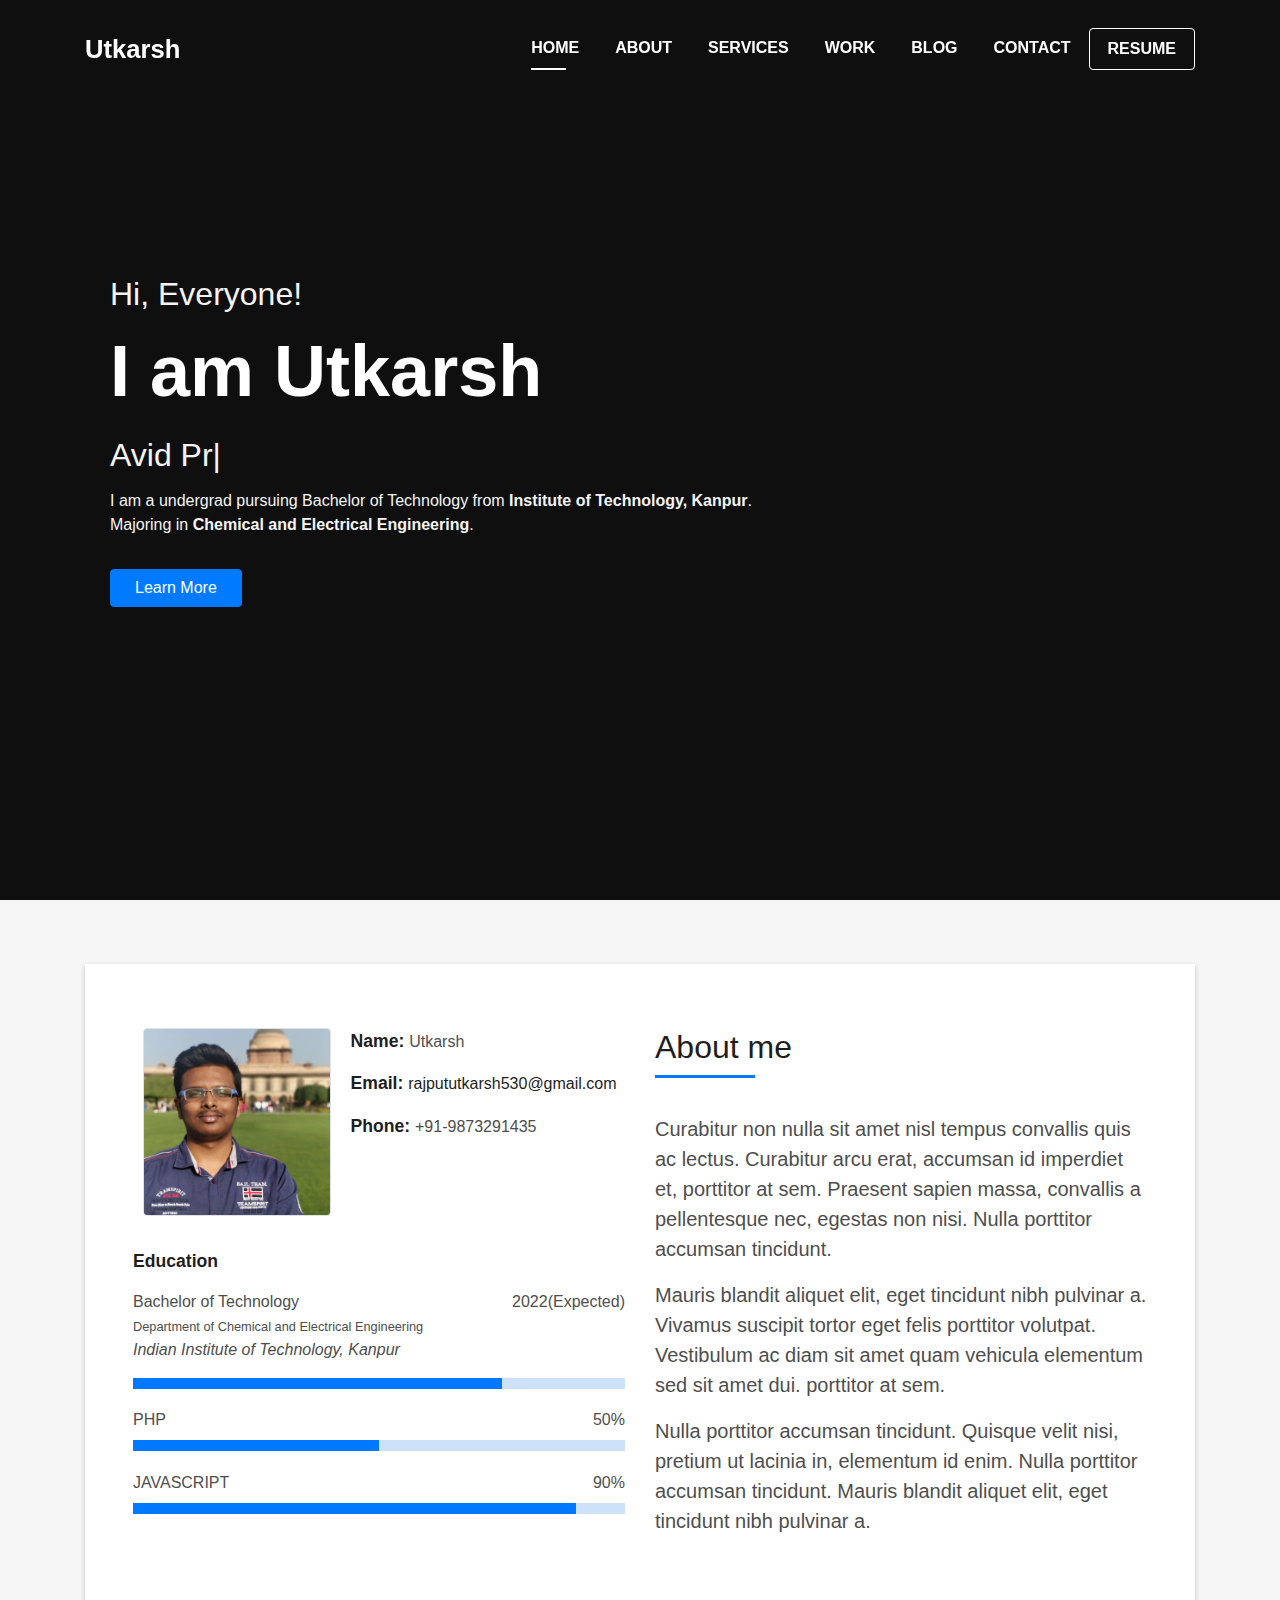
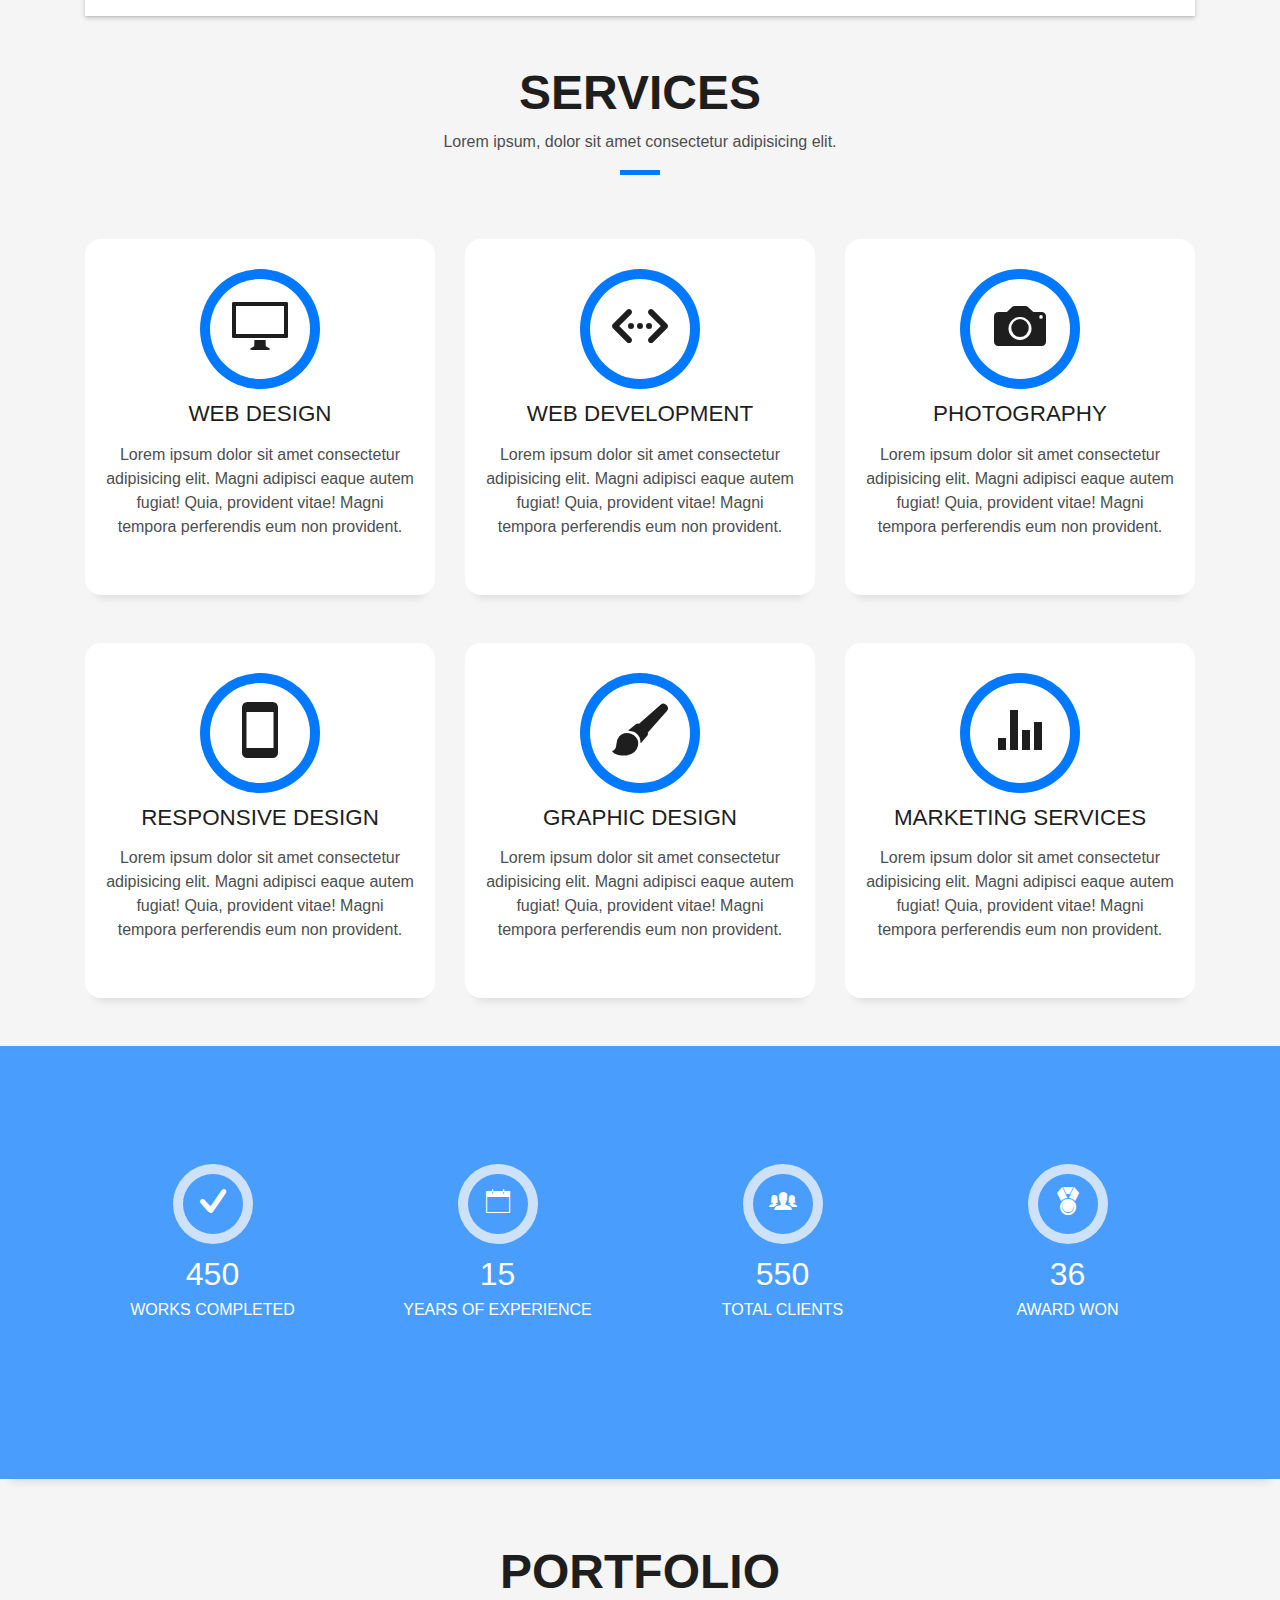
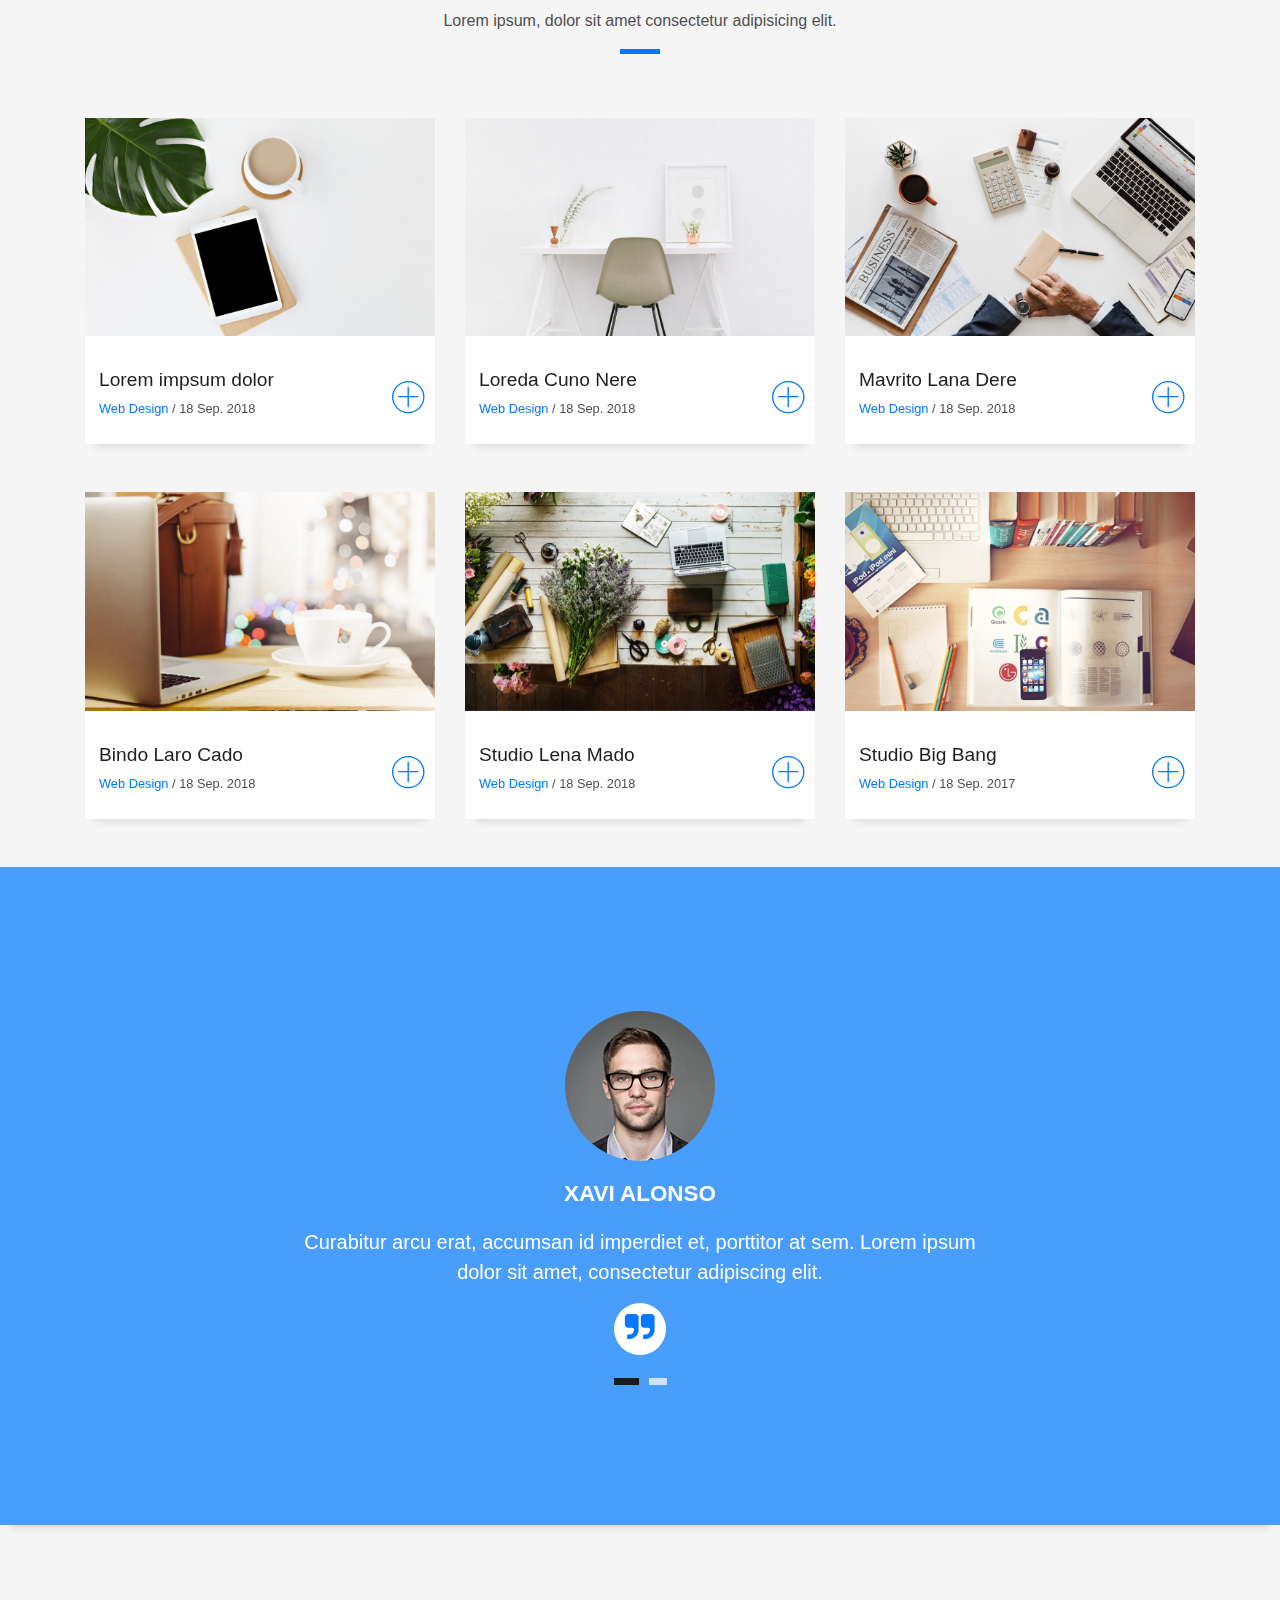
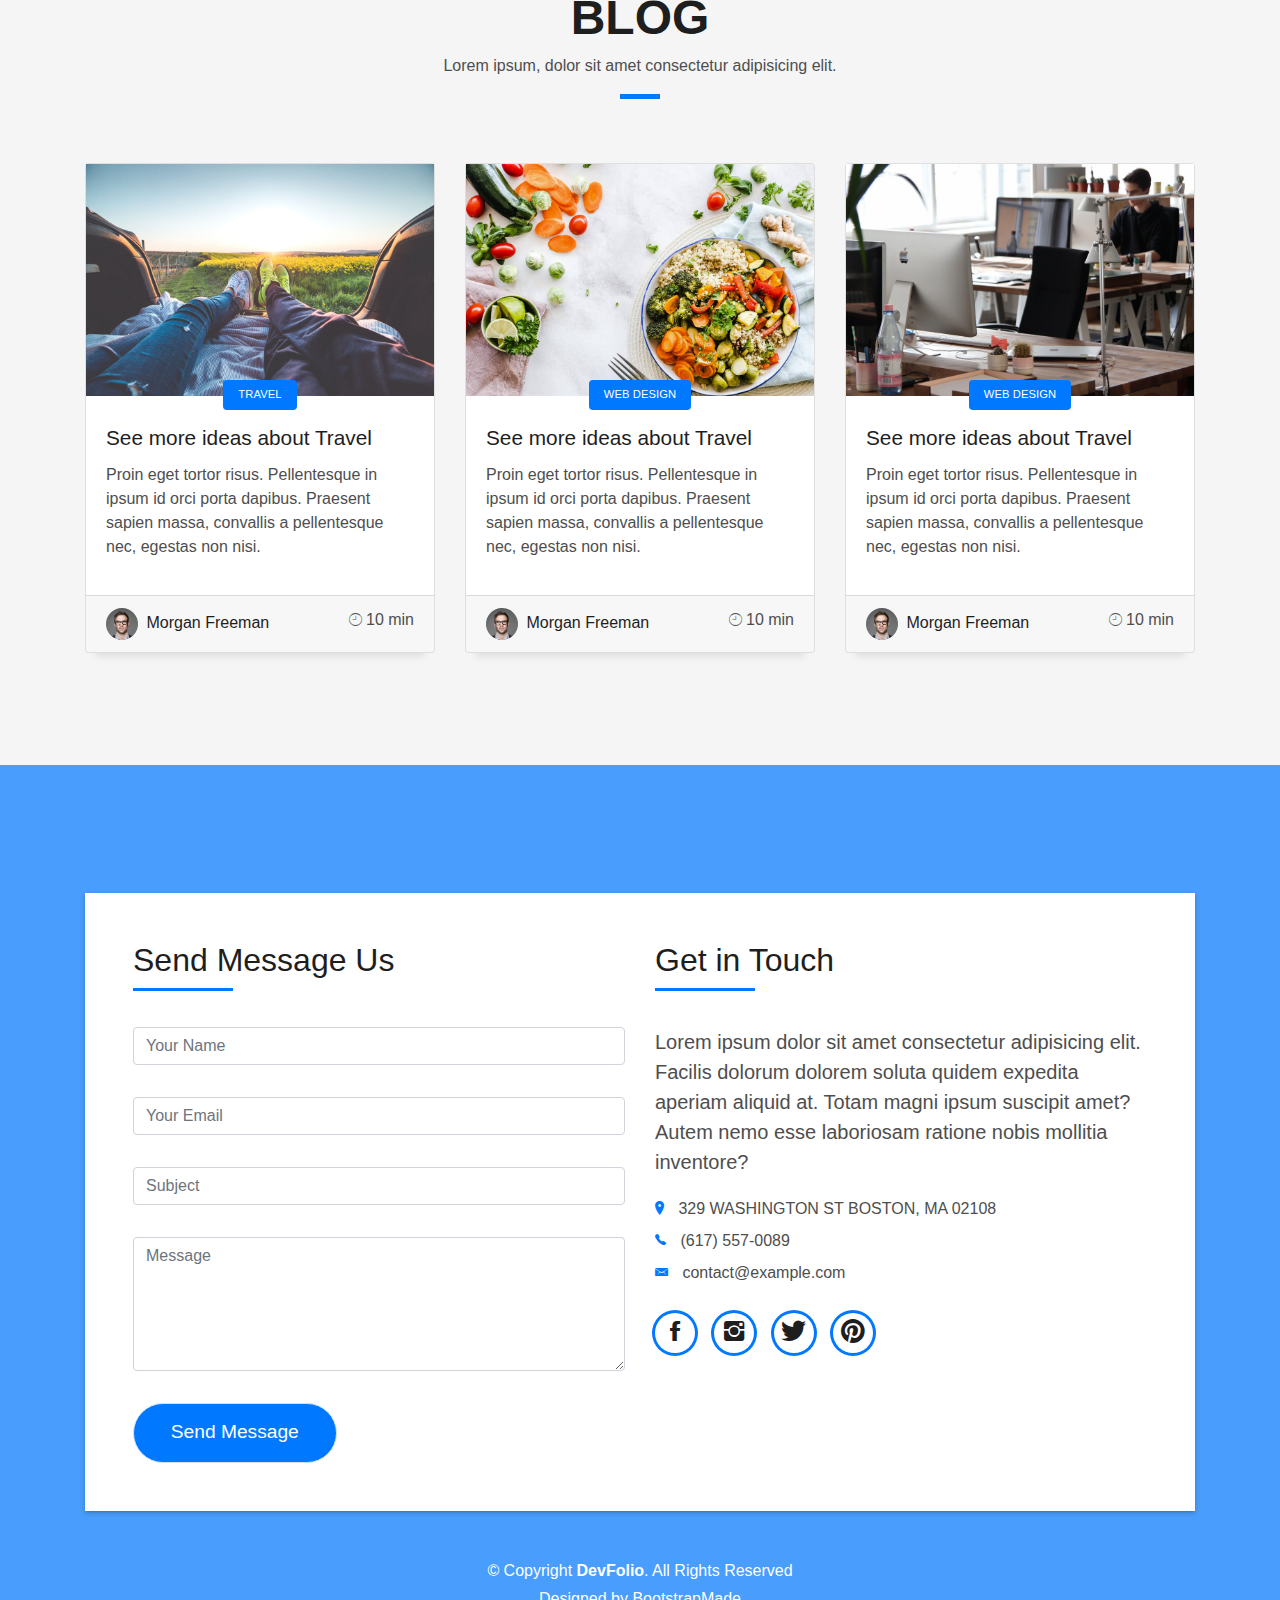
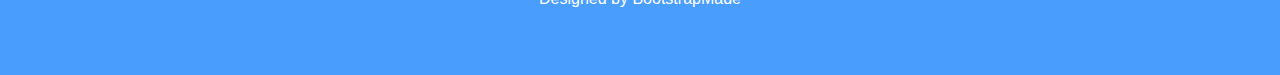
==== index.html @ acf1d535 "Add resume and WIP content" ====
<!DOCTYPE html>
<html lang="en">

<head>
  <meta charset="utf-8">
  <title>Utkarsh's Homepage</title>
  <meta content="width=device-width, initial-scale=1.0" name="viewport">
  <meta content="" name="keywords">
  <meta content="" name="description">

  <!-- Favicons -->
  <link href="img/favicon.png" rel="icon">
  <link href="img/apple-touch-icon.png" rel="apple-touch-icon">

  <!-- Bootstrap CSS File -->
  <link href="lib/bootstrap/css/bootstrap.min.css" rel="stylesheet">

  <!-- Libraries CSS Files -->
  <link href="lib/font-awesome/css/font-awesome.min.css" rel="stylesheet">
  <link href="lib/animate/animate.min.css" rel="stylesheet">
  <link href="lib/ionicons/css/ionicons.min.css" rel="stylesheet">
  <link href="lib/owlcarousel/assets/owl.carousel.min.css" rel="stylesheet">
  <link href="lib/lightbox/css/lightbox.min.css" rel="stylesheet">

  <!-- Main Stylesheet File -->
  <link href="css/style.css" rel="stylesheet">

  <!-- =======================================================
    Theme Name: DevFolio
    Theme URL: https://bootstrapmade.com/devfolio-bootstrap-portfolio-html-template/
    Author: BootstrapMade.com
    License: https://bootstrapmade.com/license/
  ======================================================= -->
</head>

<body id="page-top">

  <!--/ Nav Star /-->
  <nav class="navbar navbar-b navbar-trans navbar-expand-md fixed-top" id="mainNav">
    <div class="container">
      <a class="navbar-brand js-scroll" href="#page-top">Utkarsh</a>
      <button class="navbar-toggler collapsed" type="button" data-toggle="collapse" data-target="#navbarDefault"
        aria-controls="navbarDefault" aria-expanded="false" aria-label="Toggle navigation">
        <span></span>
        <span></span>
        <span></span>
      </button>
      <div class="navbar-collapse collapse justify-content-end" id="navbarDefault">
        <ul class="navbar-nav">
          <li class="nav-item">
            <a class="nav-link js-scroll active" href="#home">Home</a>
          </li>
          <li class="nav-item">
            <a class="nav-link js-scroll" href="#about">About</a>
          </li>
          <li class="nav-item">
            <a class="nav-link js-scroll" href="#service">Services</a>
          </li>
          <li class="nav-item">
            <a class="nav-link js-scroll" href="#work">Work</a>
          </li>
          <li class="nav-item">
            <a class="nav-link js-scroll" href="#blog">Blog</a>
          </li>
          <li class="nav-item">
            <a class="nav-link js-scroll" href="#contact">Contact</a>
          </li>
          <li class="nav-item border border-white rounded">
            <a class="nav-link" href="assets/CV_Utkarsh.pdf">Resume</a>
          </li>
        </ul>
      </div>
    </div>
  </nav>
  <!--/ Nav End /-->

  <!--/ Intro Skew Star /-->
  <div id="home" class="intro route bg-image" style="background-color: #212121">
    <div class="overlay-itro"></div>
    <div class="intro-content display-table">
      
      <div class="table-cell">
        <div class="container" style="padding-left: 40px;">
          <p class="display-6 color-d">Hi, Everyone!</p>
          <h1 class="intro-title mb-4">I am Utkarsh</h1>
          <p class="display-6 color-d"><span class="text-slider-items">Avid Programmer, Problem Solver, Engineer :)</span><strong class="text-slider"></strong></p>
          <p class="display-10 color-d">I am a undergrad pursuing Bachelor of Technology from <b>Institute of Technology, Kanpur</b>.<br> Majoring in <b>Chemical and Electrical Engineering</b>.</p>
          <p class="pt-3"><a class="btn btn-primary btn js-scroll px-4" href="#about" role="button">Learn More</a>
          </p>
        </div>
      </div>

      <!-- <div style="display: table-cell;vertical-align: middle;">
        <div class="container">
          <img src="img/coding_vector.png" height=100% width=100% style="padding: 10%;" >  
        </div>
      </div> -->
    </div>
  </div>
  <!--/ Intro Skew End /-->

  <section id="about" class="about-mf sect-pt4 route">
    <div class="container">
      <div class="row">
        <div class="col-sm-12">
          <div class="box-shadow-full">
            <div class="row">
              <div class="col-md-6">
                <div class="row">
                  <div class="col-sm-6 col-md-5">
                    <div class="about-img">
                      <img src="assets/dp.jpg" class="img-fluid rounded b-shadow-a border rounded border-hidden" alt="">
                    </div>
                  </div>
                  <div class="col-sm-6 col-md-7">
                    <div class="about-info">
                      <p><span class="title-s">Name: </span> <span>Utkarsh</span></p>
                      <p><span class="title-s">Email: </span> <span><a href="mailto:rajpututkarsh530@gmail.com">rajpututkarsh530@gmail.com</a></span></p>
                      <p><span class="title-s">Phone: </span> <span>+91-9873291435</span></p>
                    </div>
                  </div>
                </div>
                <div class="skill-mf">
                  <p class="title-s">Education</p>
                  <span>Bachelor of Technology</span><span class="pull-right">2022(Expected)</span>
                  <p><span class="small">Department of Chemical and Electrical Engineering</span><br><i>Indian Institute of Technology, Kanpur</i></p>
                  <!-- <div class="progress">
                    <div class="progress-bar" role="progressbar" style="width: 85%;" aria-valuenow="85"
                      aria-valuemin="0" aria-valuemax="100"></div>
                  </div> -->
                  <!-- <span>CSS3</span> <span class="pull-right">75%</span> -->
                  <div class="progress">
                    <div class="progress-bar" role="progressbar" style="width: 75%" aria-valuenow="75" aria-valuemin="0"
                      aria-valuemax="100"></div>
                  </div>
                  <span>PHP</span> <span class="pull-right">50%</span>
                  <div class="progress">
                    <div class="progress-bar" role="progressbar" style="width: 50%" aria-valuenow="50" aria-valuemin="0"
                      aria-valuemax="100"></div>
                  </div>
                  <span>JAVASCRIPT</span> <span class="pull-right">90%</span>
                  <div class="progress">
                    <div class="progress-bar" role="progressbar" style="width: 90%" aria-valuenow="90" aria-valuemin="0"
                      aria-valuemax="100"></div>
                  </div>
                </div>
              </div>
              <div class="col-md-6">
                <div class="about-me pt-4 pt-md-0">
                  <div class="title-box-2">
                    <h5 class="title-left">
                      About me
                    </h5>
                  </div>
                  <p class="lead">
                    Curabitur non nulla sit amet nisl tempus convallis quis ac lectus. Curabitur arcu erat, accumsan id
                    imperdiet et, porttitor
                    at sem. Praesent sapien massa, convallis a pellentesque nec, egestas non nisi. Nulla
                    porttitor accumsan tincidunt.
                  </p>
                  <p class="lead">
                    Mauris blandit aliquet elit, eget tincidunt nibh pulvinar a. Vivamus suscipit tortor eget felis
                    porttitor volutpat. Vestibulum
                    ac diam sit amet quam vehicula elementum sed sit amet dui. porttitor at sem.
                  </p>
                  <p class="lead">
                    Nulla porttitor accumsan tincidunt. Quisque velit nisi, pretium ut lacinia in, elementum id enim.
                    Nulla porttitor accumsan
                    tincidunt. Mauris blandit aliquet elit, eget tincidunt nibh pulvinar a.
                  </p>
                </div>
              </div>
            </div>
          </div>
        </div>
      </div>
    </div>
  </section>

  <!--/ Section Services Star /-->
  <section id="service" class="services-mf route">
    <div class="container">
      <div class="row">
        <div class="col-sm-12">
          <div class="title-box text-center">
            <h3 class="title-a">
              Services
            </h3>
            <p class="subtitle-a">
              Lorem ipsum, dolor sit amet consectetur adipisicing elit.
            </p>
            <div class="line-mf"></div>
          </div>
        </div>
      </div>
      <div class="row">
        <div class="col-md-4">
          <div class="service-box">
            <div class="service-ico">
              <span class="ico-circle"><i class="ion-monitor"></i></span>
            </div>
            <div class="service-content">
              <h2 class="s-title">Web Design</h2>
              <p class="s-description text-center">
                Lorem ipsum dolor sit amet consectetur adipisicing elit. Magni adipisci eaque autem fugiat! Quia,
                provident vitae! Magni
                tempora perferendis eum non provident.
              </p>
            </div>
          </div>
        </div>
        <div class="col-md-4">
          <div class="service-box">
            <div class="service-ico">
              <span class="ico-circle"><i class="ion-code-working"></i></span>
            </div>
            <div class="service-content">
              <h2 class="s-title">Web Development</h2>
              <p class="s-description text-center">
                Lorem ipsum dolor sit amet consectetur adipisicing elit. Magni adipisci eaque autem fugiat! Quia,
                provident vitae! Magni
                tempora perferendis eum non provident.
              </p>
            </div>
          </div>
        </div>
        <div class="col-md-4">
          <div class="service-box">
            <div class="service-ico">
              <span class="ico-circle"><i class="ion-camera"></i></span>
            </div>
            <div class="service-content">
              <h2 class="s-title">Photography</h2>
              <p class="s-description text-center">
                Lorem ipsum dolor sit amet consectetur adipisicing elit. Magni adipisci eaque autem fugiat! Quia,
                provident vitae! Magni
                tempora perferendis eum non provident.
              </p>
            </div>
          </div>
        </div>
        <div class="col-md-4">
          <div class="service-box">
            <div class="service-ico">
              <span class="ico-circle"><i class="ion-android-phone-portrait"></i></span>
            </div>
            <div class="service-content">
              <h2 class="s-title">Responsive Design</h2>
              <p class="s-description text-center">
                Lorem ipsum dolor sit amet consectetur adipisicing elit. Magni adipisci eaque autem fugiat! Quia,
                provident vitae! Magni
                tempora perferendis eum non provident.
              </p>
            </div>
          </div>
        </div>
        <div class="col-md-4">
          <div class="service-box">
            <div class="service-ico">
              <span class="ico-circle"><i class="ion-paintbrush"></i></span>
            </div>
            <div class="service-content">
              <h2 class="s-title">Graphic Design</h2>
              <p class="s-description text-center">
                Lorem ipsum dolor sit amet consectetur adipisicing elit. Magni adipisci eaque autem fugiat! Quia,
                provident vitae! Magni
                tempora perferendis eum non provident.
              </p>
            </div>
          </div>
        </div>
        <div class="col-md-4">
          <div class="service-box">
            <div class="service-ico">
              <span class="ico-circle"><i class="ion-stats-bars"></i></span>
            </div>
            <div class="service-content">
              <h2 class="s-title">Marketing Services</h2>
              <p class="s-description text-center">
                Lorem ipsum dolor sit amet consectetur adipisicing elit. Magni adipisci eaque autem fugiat! Quia,
                provident vitae! Magni
                tempora perferendis eum non provident.
              </p>
            </div>
          </div>
        </div>
      </div>
    </div>
  </section>
  <!--/ Section Services End /-->

  <div class="section-counter paralax-mf bg-image" style="background-image: url(img/counters-bg.jpg)">
    <div class="overlay-mf"></div>
    <div class="container">
      <div class="row">
        <div class="col-sm-3 col-lg-3">
          <div class="counter-box">
            <div class="counter-ico">
              <span class="ico-circle"><i class="ion-checkmark-round"></i></span>
            </div>
            <div class="counter-num">
              <p class="counter">450</p>
              <span class="counter-text">WORKS COMPLETED</span>
            </div>
          </div>
        </div>
        <div class="col-sm-3 col-lg-3">
          <div class="counter-box pt-4 pt-md-0">
            <div class="counter-ico">
              <span class="ico-circle"><i class="ion-ios-calendar-outline"></i></span>
            </div>
            <div class="counter-num">
              <p class="counter">15</p>
              <span class="counter-text">YEARS OF EXPERIENCE</span>
            </div>
          </div>
        </div>
        <div class="col-sm-3 col-lg-3">
          <div class="counter-box pt-4 pt-md-0">
            <div class="counter-ico">
              <span class="ico-circle"><i class="ion-ios-people"></i></span>
            </div>
            <div class="counter-num">
              <p class="counter">550</p>
              <span class="counter-text">TOTAL CLIENTS</span>
            </div>
          </div>
        </div>
        <div class="col-sm-3 col-lg-3">
          <div class="counter-box pt-4 pt-md-0">
            <div class="counter-ico">
              <span class="ico-circle"><i class="ion-ribbon-a"></i></span>
            </div>
            <div class="counter-num">
              <p class="counter">36</p>
              <span class="counter-text">AWARD WON</span>
            </div>
          </div>
        </div>
      </div>
    </div>
  </div>

  <!--/ Section Portfolio Star /-->
  <section id="work" class="portfolio-mf sect-pt4 route">
    <div class="container">
      <div class="row">
        <div class="col-sm-12">
          <div class="title-box text-center">
            <h3 class="title-a">
              Portfolio
            </h3>
            <p class="subtitle-a">
              Lorem ipsum, dolor sit amet consectetur adipisicing elit.
            </p>
            <div class="line-mf"></div>
          </div>
        </div>
      </div>
      <div class="row">
        <div class="col-md-4">
          <div class="work-box">
            <a href="img/work-1.jpg" data-lightbox="gallery-mf">
              <div class="work-img">
                <img src="img/work-1.jpg" alt="" class="img-fluid">
              </div>
              <div class="work-content">
                <div class="row">
                  <div class="col-sm-8">
                    <h2 class="w-title">Lorem impsum dolor</h2>
                    <div class="w-more">
                      <span class="w-ctegory">Web Design</span> / <span class="w-date">18 Sep. 2018</span>
                    </div>
                  </div>
                  <div class="col-sm-4">
                    <div class="w-like">
                      <span class="ion-ios-plus-outline"></span>
                    </div>
                  </div>
                </div>
              </div>
            </a>
          </div>
        </div>
        <div class="col-md-4">
          <div class="work-box">
            <a href="img/work-2.jpg" data-lightbox="gallery-mf">
              <div class="work-img">
                <img src="img/work-2.jpg" alt="" class="img-fluid">
              </div>
              <div class="work-content">
                <div class="row">
                  <div class="col-sm-8">
                    <h2 class="w-title">Loreda Cuno Nere</h2>
                    <div class="w-more">
                      <span class="w-ctegory">Web Design</span> / <span class="w-date">18 Sep. 2018</span>
                    </div>
                  </div>
                  <div class="col-sm-4">
                    <div class="w-like">
                      <span class="ion-ios-plus-outline"></span>
                    </div>
                  </div>
                </div>
              </div>
            </a>
          </div>
        </div>
        <div class="col-md-4">
          <div class="work-box">
            <a href="img/work-3.jpg" data-lightbox="gallery-mf">
              <div class="work-img">
                <img src="img/work-3.jpg" alt="" class="img-fluid">
              </div>
              <div class="work-content">
                <div class="row">
                  <div class="col-sm-8">
                    <h2 class="w-title">Mavrito Lana Dere</h2>
                    <div class="w-more">
                      <span class="w-ctegory">Web Design</span> / <span class="w-date">18 Sep. 2018</span>
                    </div>
                  </div>
                  <div class="col-sm-4">
                    <div class="w-like">
                      <span class="ion-ios-plus-outline"></span>
                    </div>
                  </div>
                </div>
              </div>
            </a>
          </div>
        </div>
        <div class="col-md-4">
          <div class="work-box">
            <a href="img/work-4.jpg" data-lightbox="gallery-mf">
              <div class="work-img">
                <img src="img/work-4.jpg" alt="" class="img-fluid">
              </div>
              <div class="work-content">
                <div class="row">
                  <div class="col-sm-8">
                    <h2 class="w-title">Bindo Laro Cado</h2>
                    <div class="w-more">
                      <span class="w-ctegory">Web Design</span> / <span class="w-date">18 Sep. 2018</span>
                    </div>
                  </div>
                  <div class="col-sm-4">
                    <div class="w-like">
                      <span class="ion-ios-plus-outline"></span>
                    </div>
                  </div>
                </div>
              </div>
            </a>
          </div>
        </div>
        <div class="col-md-4">
          <div class="work-box">
            <a href="img/work-5.jpg" data-lightbox="gallery-mf">
              <div class="work-img">
                <img src="img/work-5.jpg" alt="" class="img-fluid">
              </div>
              <div class="work-content">
                <div class="row">
                  <div class="col-sm-8">
                    <h2 class="w-title">Studio Lena Mado</h2>
                    <div class="w-more">
                      <span class="w-ctegory">Web Design</span> / <span class="w-date">18 Sep. 2018</span>
                    </div>
                  </div>
                  <div class="col-sm-4">
                    <div class="w-like">
                      <span class="ion-ios-plus-outline"></span>
                    </div>
                  </div>
                </div>
              </div>
            </a>
          </div>
        </div>
        <div class="col-md-4">
          <div class="work-box">
            <a href="img/work-6.jpg" data-lightbox="gallery-mf">
              <div class="work-img">
                <img src="img/work-6.jpg" alt="" class="img-fluid">
              </div>
              <div class="work-content">
                <div class="row">
                  <div class="col-sm-8">
                    <h2 class="w-title">Studio Big Bang</h2>
                    <div class="w-more">
                      <span class="w-ctegory">Web Design</span> / <span class="w-date">18 Sep. 2017</span>
                    </div>
                  </div>
                  <div class="col-sm-4">
                    <div class="w-like">
                      <span class="ion-ios-plus-outline"></span>
                    </div>
                  </div>
                </div>
              </div>
            </a>
          </div>
        </div>

      </div>
    </div>
  </section>
  <!--/ Section Portfolio End /-->

  <!--/ Section Testimonials Star /-->
  <div class="testimonials paralax-mf bg-image" style="background-image: url(img/overlay-bg.jpg)">
    <div class="overlay-mf"></div>
    <div class="container">
      <div class="row">
        <div class="col-md-12">
          <div id="testimonial-mf" class="owl-carousel owl-theme">
            <div class="testimonial-box">
              <div class="author-test">
                <img src="img/testimonial-2.jpg" alt="" class="rounded-circle b-shadow-a">
                <span class="author">Xavi Alonso</span>
              </div>
              <div class="content-test">
                <p class="description lead">
                  Curabitur arcu erat, accumsan id imperdiet et, porttitor at sem. Lorem ipsum dolor sit amet,
                  consectetur adipiscing elit.
                </p>
                <span class="comit"><i class="fa fa-quote-right"></i></span>
              </div>
            </div>
            <div class="testimonial-box">
              <div class="author-test">
                <img src="img/testimonial-4.jpg" alt="" class="rounded-circle b-shadow-a">
                <span class="author">Marta Socrate</span>
              </div>
              <div class="content-test">
                <p class="description lead">
                  Curabitur arcu erat, accumsan id imperdiet et, porttitor at sem. Lorem ipsum dolor sit amet,
                  consectetur adipiscing elit.
                </p>
                <span class="comit"><i class="fa fa-quote-right"></i></span>
              </div>
            </div>
          </div>
        </div>
      </div>
    </div>
  </div>

  <!--/ Section Blog Star /-->
  <section id="blog" class="blog-mf sect-pt4 route">
    <div class="container">
      <div class="row">
        <div class="col-sm-12">
          <div class="title-box text-center">
            <h3 class="title-a">
              Blog
            </h3>
            <p class="subtitle-a">
              Lorem ipsum, dolor sit amet consectetur adipisicing elit.
            </p>
            <div class="line-mf"></div>
          </div>
        </div>
      </div>
      <div class="row">
        <div class="col-md-4">
          <div class="card card-blog">
            <div class="card-img">
              <a href="blog-single.html"><img src="img/post-1.jpg" alt="" class="img-fluid"></a>
            </div>
            <div class="card-body">
              <div class="card-category-box">
                <div class="card-category">
                  <h6 class="category">Travel</h6>
                </div>
              </div>
              <h3 class="card-title"><a href="blog-single.html">See more ideas about Travel</a></h3>
              <p class="card-description">
                Proin eget tortor risus. Pellentesque in ipsum id orci porta dapibus. Praesent sapien massa, convallis
                a pellentesque nec,
                egestas non nisi.
              </p>
            </div>
            <div class="card-footer">
              <div class="post-author">
                <a href="#">
                  <img src="img/testimonial-2.jpg" alt="" class="avatar rounded-circle">
                  <span class="author">Morgan Freeman</span>
                </a>
              </div>
              <div class="post-date">
                <span class="ion-ios-clock-outline"></span> 10 min
              </div>
            </div>
          </div>
        </div>
        <div class="col-md-4">
          <div class="card card-blog">
            <div class="card-img">
              <a href="blog-single.html"><img src="img/post-2.jpg" alt="" class="img-fluid"></a>
            </div>
            <div class="card-body">
              <div class="card-category-box">
                <div class="card-category">
                  <h6 class="category">Web Design</h6>
                </div>
              </div>
              <h3 class="card-title"><a href="blog-single.html">See more ideas about Travel</a></h3>
              <p class="card-description">
                Proin eget tortor risus. Pellentesque in ipsum id orci porta dapibus. Praesent sapien massa, convallis
                a pellentesque nec,
                egestas non nisi.
              </p>
            </div>
            <div class="card-footer">
              <div class="post-author">
                <a href="#">
                  <img src="img/testimonial-2.jpg" alt="" class="avatar rounded-circle">
                  <span class="author">Morgan Freeman</span>
                </a>
              </div>
              <div class="post-date">
                <span class="ion-ios-clock-outline"></span> 10 min
              </div>
            </div>
          </div>
        </div>
        <div class="col-md-4">
          <div class="card card-blog">
            <div class="card-img">
              <a href="blog-single.html"><img src="img/post-3.jpg" alt="" class="img-fluid"></a>
            </div>
            <div class="card-body">
              <div class="card-category-box">
                <div class="card-category">
                  <h6 class="category">Web Design</h6>
                </div>
              </div>
              <h3 class="card-title"><a href="blog-single.html">See more ideas about Travel</a></h3>
              <p class="card-description">
                Proin eget tortor risus. Pellentesque in ipsum id orci porta dapibus. Praesent sapien massa, convallis
                a pellentesque nec,
                egestas non nisi.
              </p>
            </div>
            <div class="card-footer">
              <div class="post-author">
                <a href="#">
                  <img src="img/testimonial-2.jpg" alt="" class="avatar rounded-circle">
                  <span class="author">Morgan Freeman</span>
                </a>
              </div>
              <div class="post-date">
                <span class="ion-ios-clock-outline"></span> 10 min
              </div>
            </div>
          </div>
        </div>
      </div>
    </div>
  </section>
  <!--/ Section Blog End /-->

  <!--/ Section Contact-Footer Star /-->
  <section class="paralax-mf footer-paralax bg-image sect-mt4 route" style="background-image: url(img/overlay-bg.jpg)">
    <div class="overlay-mf"></div>
    <div class="container">
      <div class="row">
        <div class="col-sm-12">
          <div class="contact-mf">
            <div id="contact" class="box-shadow-full">
              <div class="row">
                <div class="col-md-6">
                  <div class="title-box-2">
                    <h5 class="title-left">
                      Send Message Us
                    </h5>
                  </div>
                  <div>
                    <form action="" method="post" role="form" class="contactForm">
                      <div id="sendmessage">Your message has been sent. Thank you!</div>
                      <div id="errormessage"></div>
                      <div class="row">
                        <div class="col-md-12 mb-3">
                          <div class="form-group">
                            <input type="text" name="name" class="form-control" id="name" placeholder="Your Name"
                              data-rule="minlen:4" data-msg="Please enter at least 4 chars" />
                            <div class="validation"></div>
                          </div>
                        </div>
                        <div class="col-md-12 mb-3">
                          <div class="form-group">
                            <input type="email" class="form-control" name="email" id="email" placeholder="Your Email"
                              data-rule="email" data-msg="Please enter a valid email" />
                            <div class="validation"></div>
                          </div>
                        </div>
                        <div class="col-md-12 mb-3">
                          <div class="form-group">
                            <input type="text" class="form-control" name="subject" id="subject" placeholder="Subject"
                              data-rule="minlen:4" data-msg="Please enter at least 8 chars of subject" />
                            <div class="validation"></div>
                          </div>
                        </div>
                        <div class="col-md-12 mb-3">
                          <div class="form-group">
                            <textarea class="form-control" name="message" rows="5" data-rule="required"
                              data-msg="Please write something for us" placeholder="Message"></textarea>
                            <div class="validation"></div>
                          </div>
                        </div>
                        <div class="col-md-12">
                          <button type="submit" class="button button-a button-big button-rouded">Send Message</button>
                        </div>
                      </div>
                    </form>
                  </div>
                </div>
                <div class="col-md-6">
                  <div class="title-box-2 pt-4 pt-md-0">
                    <h5 class="title-left">
                      Get in Touch
                    </h5>
                  </div>
                  <div class="more-info">
                    <p class="lead">
                      Lorem ipsum dolor sit amet consectetur adipisicing elit. Facilis dolorum dolorem soluta quidem
                      expedita aperiam aliquid at.
                      Totam magni ipsum suscipit amet? Autem nemo esse laboriosam ratione nobis
                      mollitia inventore?
                    </p>
                    <ul class="list-ico">
                      <li><span class="ion-ios-location"></span> 329 WASHINGTON ST BOSTON, MA 02108</li>
                      <li><span class="ion-ios-telephone"></span> (617) 557-0089</li>
                      <li><span class="ion-email"></span> contact@example.com</li>
                    </ul>
                  </div>
                  <div class="socials">
                    <ul>
                      <li><a href=""><span class="ico-circle"><i class="ion-social-facebook"></i></span></a></li>
                      <li><a href=""><span class="ico-circle"><i class="ion-social-instagram"></i></span></a></li>
                      <li><a href=""><span class="ico-circle"><i class="ion-social-twitter"></i></span></a></li>
                      <li><a href=""><span class="ico-circle"><i class="ion-social-pinterest"></i></span></a></li>
                    </ul>
                  </div>
                </div>
              </div>
            </div>
          </div>
        </div>
      </div>
    </div>
    <footer>
      <div class="container">
        <div class="row">
          <div class="col-sm-12">
            <div class="copyright-box">
              <p class="copyright">&copy; Copyright <strong>DevFolio</strong>. All Rights Reserved</p>
              <div class="credits">
                <!--
                  All the links in the footer should remain intact.
                  You can delete the links only if you purchased the pro version.
                  Licensing information: https://bootstrapmade.com/license/
                  Purchase the pro version with working PHP/AJAX contact form: https://bootstrapmade.com/buy/?theme=DevFolio
                -->
                Designed by <a href="https://bootstrapmade.com/">BootstrapMade</a>
              </div>
            </div>
          </div>
        </div>
      </div>
    </footer>
  </section>
  <!--/ Section Contact-footer End /-->

  <a href="#" class="back-to-top"><i class="fa fa-chevron-up"></i></a>
  <div id="preloader"></div>

  <!-- JavaScript Libraries -->
  <script src="lib/jquery/jquery.min.js"></script>
  <script src="lib/jquery/jquery-migrate.min.js"></script>
  <script src="lib/popper/popper.min.js"></script>
  <script src="lib/bootstrap/js/bootstrap.min.js"></script>
  <script src="lib/easing/easing.min.js"></script>
  <script src="lib/counterup/jquery.waypoints.min.js"></script>
  <script src="lib/counterup/jquery.counterup.js"></script>
  <script src="lib/owlcarousel/owl.carousel.min.js"></script>
  <script src="lib/lightbox/js/lightbox.min.js"></script>
  <script src="lib/typed/typed.min.js"></script>
  <!-- Contact Form JavaScript File -->
  <script src="contactform/contactform.js"></script>

  <!-- Template Main Javascript File -->
  <script src="js/main.js"></script>

</body>

</html>
---- css/style.css ----
/*
  Theme Name: DevFolio
  Theme URL: https://bootstrapmade.com/devfolio-bootstrap-portfolio-html-template/
  Author: BootstrapMade.com
  License: https://bootstrapmade.com/license/
*/

/*======================================
//--//-->   STYLES GENERALES
======================================*/

body {
  background-color: #f5f5f5;
  color: #4e4e4e;
}

h1,
h2,
h3,
h4,
h5,
h6 {
  color: #1e1e1e;
}

a {
  color: #1e1e1e;
  transition: all 0.5s ease-in-out;
}

a:hover {
  color: #0078ff;
  text-decoration: none;
  transition: all 0.5s ease-in-out;
}

.p-r {
  position: relative;
}

.color-a {
  color: #0078ff;
}

.color-d {
  color: #f5f5f5;
}

.color-text-a {
  color: #4e4e4e;
}

.box-shadow,
.paralax-mf,
.service-box,
.work-box,
.card-blog {
  box-shadow: 0 13px 8px -10px rgba(0, 0, 0, 0.1);
}

.box-shadow-a,
.button:hover {
  box-shadow: 0 0 0 4px #cde1f8;
}

.display-5 {
  font-size: 2.5rem;
  font-weight: 300;
  line-height: 1.1;
}

.display-6 {
  font-size: 2rem;
  font-weight: 300;
  line-height: 1.1;
}

.avatar {
  width: 32px;
  height: 32px;
  margin-right: 4px;
  overflow: hidden;
}

.bg-image {
  background-repeat: no-repeat;
  background-attachment: fixed;
  background-size: cover;
  background-position: center center;
}

.overlay-mf {
  background-color: #0078ff;
}

.overlay-mf {
  position: absolute;
  top: 0;
  left: 0px;
  padding: 0;
  height: 100%;
  width: 100%;
  opacity: .7;
}

.paralax-mf {
  position: relative;
  padding: 8rem 0;
}

.display-table {
  width: 100%;
  height: 100%;
  display: table;
}

.table-cell {
  display: table-cell;
  vertical-align: middle;
}

/*--/ Sections /--*/

.sect-4 {
  padding: 4rem 0;
}

.sect-pt4 {
  padding-top: 4rem;
}

.sect-mt4 {
  margin-top: 4rem;
}

/*--/ Title s /--*/

.title-s {
  font-weight: 600;
  color: #1e1e1e;
  font-size: 1.1rem;
}

/*--/ Title A /--*/

.title-box {
  margin-bottom: 4rem;
}

.title-a {
  font-size: 3rem;
  font-weight: bold;
  text-transform: uppercase;
}

.subtitle-a {
  color: #4e4e4e;
}

.line-mf {
  width: 40px;
  height: 5px;
  background-color: #0078ff;
  margin: 0 auto;
}

/*--/ Title Left /--*/

.title-box-2 {
  margin-bottom: 3rem;
}

.title-left {
  font-size: 2rem;
  position: relative;
}

.title-left:before {
  content: '';
  position: absolute;
  height: 3px;
  background-color: #0078ff;
  width: 100px;
  bottom: -12px;
}

/*------/ Box /------*/

.box-pl2 {
  padding-left: 2rem;
}

.box-shadow-full {
  padding: 3rem 1.25rem;
  position: relative;
  background-color: #fff;
  margin-bottom: 3rem;
  z-index: 2;
  box-shadow: 0 1px 1px 0 rgba(0, 0, 0, 0.06), 0 2px 5px 0 rgba(0, 0, 0, 0.2);
}

/*------/ Socials /------*/

.socials {
  padding: 1.5rem 0;
}

.socials ul li {
  display: inline-block;
}

.socials .ico-circle {
  height: 40px;
  width: 40px;
  font-size: 1.7rem;
  border-radius: 50%;
  line-height: 1.4;
  margin: 0 15px 0 0;
  box-shadow: 0 0 0 3px #0078ff;
  transition: all 500ms ease;
}

.socials .ico-circle:hover {
  background-color: #0078ff;
  color: #fff;
  box-shadow: 0 0 0 3px #cde1f8;
  transition: all 500ms ease;
}

/*------/ Ul resect /------*/

.ul-resect,
.socials ul,
.list-ico,
.blog-wrapper .post-meta ul,
.box-comments .list-comments,
.widget-sidebar .list-sidebar,
.widget-tags ul {
  list-style: none;
  padding-left: 0;
  margin-bottom: 0;
}

.list-ico {
  line-height: 2;
}

.list-ico span {
  color: #0078ff;
  margin-right: 10px;
}

/*------/ Ico Circle /------*/

.ico-circle {
  height: 100px;
  width: 100px;
  font-size: 2rem;
  border-radius: 50%;
  line-height: 1.55;
  margin: 0 auto;
  text-align: center;
  box-shadow: 0 0 0 10px #0078ff;
  display: block;
}

/*------/ Owl Carousel /------*/

.owl-theme .owl-dots {
  text-align: center;
  margin-top: 18px;
}

.owl-theme .owl-dots .owl-dot {
  display: inline-block;
}

.owl-theme .owl-dots .owl-dot span {
  width: 18px;
  height: 7px;
  margin: 5px 5px;
  background: #cde1f8;
  border: 0px solid #cde1f8;
  display: block;
  transition: all 0.6s ease-in-out;
  cursor: pointer;
}

.owl-theme .owl-dots .owl-dot:hover span {
  background-color: #cde1f8;
}

.owl-theme .owl-dots .owl-dot.active span {
  background-color: #1B1B1B;
  width: 25px;
}

/*--/ Scrolltop s /--*/

.scrolltop-mf {
  position: relative;
  display: none;
}

.scrolltop-mf span {
  z-index: 999;
  position: fixed;
  width: 42px;
  height: 42px;
  background-color: #0078ff;
  opacity: .7;
  font-size: 1.6rem;
  line-height: 1.5;
  text-align: center;
  color: #fff;
  top: auto;
  left: auto;
  right: 30px;
  bottom: 50px;
  cursor: pointer;
  border-radius: 50%;
}

/* Back to top button */

.back-to-top {
  position: fixed;
  display: none;
  background: #0078ff;
  color: #fff;
  width: 44px;
  height: 44px;
  text-align: center;
  line-height: 1;
  font-size: 16px;
  border-radius: 50%;
  right: 15px;
  bottom: 15px;
  transition: background 0.5s;
  z-index: 11;
}

.back-to-top i {
  padding-top: 12px;
  color: #fff;
}

/* Prelaoder */

#preloader {
  position: fixed;
  top: 0;
  left: 0;
  right: 0;
  bottom: 0;
  z-index: 9999;
  overflow: hidden;
  background: #fff;
}

#preloader:before {
  content: "";
  position: fixed;
  top: calc(50% - 30px);
  left: calc(50% - 30px);
  border: 6px solid #f2f2f2;
  border-top: 6px solid #0078ff;
  border-radius: 50%;
  width: 60px;
  height: 60px;
  -webkit-animation: animate-preloader 1s linear infinite;
  animation: animate-preloader 1s linear infinite;
}

@-webkit-keyframes animate-preloader {
  0% {
    -webkit-transform: rotate(0deg);
    transform: rotate(0deg);
  }

  100% {
    -webkit-transform: rotate(360deg);
    transform: rotate(360deg);
  }
}

@keyframes animate-preloader {
  0% {
    -webkit-transform: rotate(0deg);
    transform: rotate(0deg);
  }

  100% {
    -webkit-transform: rotate(360deg);
    transform: rotate(360deg);
  }
}

/*======================================
//--//-->   NAVBAR
======================================*/

.navbar-b {
  transition: all .5s ease-in-out;
  background-color: transparent;
  padding-top: 1.563rem;
  padding-bottom: 1.563rem;
}

.navbar-b.navbar-reduce {
  box-shadow: 0px 6px 9px 0px rgba(0, 0, 0, 0.06);
}

.navbar-b.navbar-trans .nav-item,
.navbar-b.navbar-reduce .nav-item {
  position: relative;
  padding-right: 10px;
  padding-left: 0;
}

.navbar-b.navbar-trans .nav-link,
.navbar-b.navbar-reduce .nav-link {
  color: #fff;
  text-transform: uppercase;
  font-weight: 600;
}

.navbar-b.navbar-trans .nav-link:before,
.navbar-b.navbar-reduce .nav-link:before {
  content: '';
  position: absolute;
  margin-left: 0px;
  width: 0%;
  bottom: 0;
  left: 0;
  height: 2px;
  transition: all 500ms ease;
}

.navbar-b.navbar-trans .nav-link:hover,
.navbar-b.navbar-reduce .nav-link:hover {
  color: #1B1B1B;
}

.navbar-b.navbar-trans .nav-link:hover:before,
.navbar-b.navbar-reduce .nav-link:hover:before {
  width: 35px;
}

.navbar-b.navbar-trans .show > .nav-link:before,
.navbar-b.navbar-trans .active > .nav-link:before,
.navbar-b.navbar-trans .nav-link.show:before,
.navbar-b.navbar-trans .nav-link.active:before,
.navbar-b.navbar-reduce .show > .nav-link:before,
.navbar-b.navbar-reduce .active > .nav-link:before,
.navbar-b.navbar-reduce .nav-link.show:before,
.navbar-b.navbar-reduce .nav-link.active:before {
  width: 35px;
}

.navbar-b.navbar-trans .nav-link:before {
  background-color: #fff;
}

.navbar-b.navbar-trans .nav-link:hover {
  color: #fff;
}

.navbar-b.navbar-trans .show > .nav-link,
.navbar-b.navbar-trans .active > .nav-link,
.navbar-b.navbar-trans .nav-link.show,
.navbar-b.navbar-trans .nav-link.active {
  color: #fff;
}

.navbar-b.navbar-reduce {
  transition: all .5s ease-in-out;
  background-color: #fff;
  padding-top: 15px;
  padding-bottom: 15px;
}

.navbar-b.navbar-reduce .nav-link {
  color: #0078ff;
}

.navbar-b.navbar-reduce .nav-link:before {
  background-color: #0078ff;
}

.navbar-b.navbar-reduce .nav-link:hover {
  color: #0078ff;
}

.navbar-b.navbar-reduce .show > .nav-link,
.navbar-b.navbar-reduce .active > .nav-link,
.navbar-b.navbar-reduce .nav-link.show,
.navbar-b.navbar-reduce .nav-link.active {
  color: #0078ff;
}

.navbar-b.navbar-reduce .navbar-brand {
  color: #0078ff;
}

.navbar-b.navbar-reduce .navbar-toggler span {
  background-color: #1B1B1B;
}

.navbar-b .navbar-brand {
  color: #fff;
  font-size: 1.6rem;
  font-weight: 600;
}

.navbar-b .navbar-nav .dropdown-item.show .dropdown-menu,
.navbar-b .dropdown.show .dropdown-menu,
.navbar-b .dropdown-btn.show .dropdown-menu {
  -webkit-transform: translate3d(0px, 0px, 0px);
  transform: translate3d(0px, 0px, 0px);
  visibility: visible !important;
}

.navbar-b .dropdown-menu {
  margin: 1.12rem 0 0;
  border-radius: 0;
}

.navbar-b .dropdown-menu .dropdown-item {
  padding: .7rem 1.7rem;
  transition: all 500ms ease;
}

.navbar-b .dropdown-menu .dropdown-item:hover {
  background-color: #0078ff;
  color: #fff;
  transition: all 500ms ease;
}

.navbar-b .dropdown-menu .dropdown-item.active {
  background-color: #0078ff;
}

/*--/ Hamburger Navbar /--*/

.navbar-toggler {
  position: relative;
}

.navbar-toggler:focus,
.navbar-toggler:active {
  outline: 0;
}

.navbar-toggler span {
  display: block;
  background-color: #fff;
  height: 3px;
  width: 25px;
  margin-top: 4px;
  margin-bottom: 4px;
  -webkit-transform: rotate(0deg);
  transform: rotate(0deg);
  left: 0;
  opacity: 1;
}

.navbar-toggler span:nth-child(1),
.navbar-toggler span:nth-child(3) {
  transition: -webkit-transform .35s ease-in-out;
  transition: transform .35s ease-in-out;
  transition: transform .35s ease-in-out, -webkit-transform .35s ease-in-out;
}

.navbar-toggler:not(.collapsed) span:nth-child(1) {
  position: absolute;
  left: 12px;
  top: 10px;
  -webkit-transform: rotate(135deg);
  transform: rotate(135deg);
  opacity: 0.9;
}

.navbar-toggler:not(.collapsed) span:nth-child(2) {
  height: 12px;
  visibility: hidden;
  background-color: transparent;
}

.navbar-toggler:not(.collapsed) span:nth-child(3) {
  position: absolute;
  left: 12px;
  top: 10px;
  -webkit-transform: rotate(-135deg);
  transform: rotate(-135deg);
  opacity: 0.9;
}

/*======================================
//--//-->   INTRO
======================================*/

.intro {
  height: 100vh;
  position: relative;
  color: #fff;
}

.intro .intro-content {
  text-align: left;
  position: absolute;
}

.intro .overlay-itro {
  background-color: rgba(0, 0, 0, 0.6);
  position: absolute;
  top: 0;
  left: 0px;
  padding: 0;
  height: 100%;
  width: 100%;
  opacity: .9;
}

.intro .intro-title {
  color: #fff;
  font-weight: 600;
  font-size: 3rem;
}

.intro .intro-subtitle {
  font-size: 1.5rem;
  font-weight: 300;
}

.intro .text-slider-items {
  display: none;
}

.intro-single {
  height: 350px;
}

.intro-single .intro-content {
  margin-top: 30px;
}

.intro-single .intro-title {
  text-transform: uppercase;
  font-size: 3rem;
}

.intro-single .breadcrumb {
  background-color: transparent;
  color: #0078ff;
}

.intro-single .breadcrumb .breadcrumb-item:before {
  color: #cde1f8;
}

.intro-single .breadcrumb .breadcrumb-item.active {
  color: #cde1f8;
}

.intro-single .breadcrumb a {
  color: #fff;
}

/*======================================
//--//-->   ABOUT
======================================*/

.about-mf .box-shadow-full {
  padding-top: 4rem;
  padding-bottom: 4rem;
}

.about-mf .about-img {
  margin-bottom: 2rem;
}

.about-mf .about-img img {
  margin-left: 10px;
}

.skill-mf span {
  color: #4e4e4e;
}

.skill-mf .progress {
  background-color: #cde1f8;
  margin: .5rem 0 1.2rem 0;
  border-radius: 0;
  height: .7rem;
}

.skill-mf .progress .progress-bar {
  height: .7rem;
  background-color: #0078ff;
}

/*======================================
//--//-->   SERVICES
======================================*/

.service-box {
  background-color: #fff;
  padding: 2.5rem 1.3rem;
  border-radius: 1rem;
  margin-bottom: 3rem;
}

.service-box:hover .ico-circle {
  transition: all 500ms ease;
  color: #fff;
  background-color: #0078ff;
  box-shadow: 0 0 0 10px #cde1f8;
}

.service-box .service-ico {
  margin-bottom: 1rem;
  color: #1e1e1e;
}

.service-box .ico-circle {
  transition: all 500ms ease;
  font-size: 4rem;
}

.service-box .s-title {
  font-size: 1.4rem;
  text-transform: uppercase;
  text-align: center;
  padding: .4rem 0;
}

.service-box .s-description {
  color: #4e4e4e;
}

/*======================================
//--//-->   COUNTER
======================================*/

.counter-box {
  color: #fff;
  text-align: center;
}

.counter-ico {
  margin-bottom: 1rem;
}

.counter-ico .ico-circle {
  height: 60px;
  width: 60px;
  line-height: 1.8;
  box-shadow: 0 0 0 10px #cde1f8;
}

.counter-num .counter {
  font-size: 2rem;
  margin-bottom: 0;
}

/*======================================
//--//-->   PORTFOLIO
======================================*/

.work-box {
  margin-bottom: 3rem;
  -webkit-backface-visibility: hidden;
  backface-visibility: hidden;
  background-color: #fff;
}

.work-box:hover img {
  -webkit-transform: scale(1.3);
  transform: scale(1.3);
}

.work-img {
  display: block;
  overflow: hidden;
}

.work-img img {
  transition: all 1s;
}

.work-content {
  padding: 2rem 3% 1rem 4%;
}

.work-content .w-more {
  color: #4e4e4e;
  font-size: .8rem;
}

.work-content .w-more .w-ctegory {
  color: #0078ff;
}

.work-content .w-like {
  font-size: 2.5rem;
  color: #0078ff;
  float: right;
}

.work-content .w-like a {
  color: #0078ff;
}

.work-content .w-like .num-like {
  font-size: .7rem;
}

.w-title {
  font-size: 1.2rem;
}

/*======================================
//--//-->   TESTIMONIALS
======================================*/

.testimonials .owl-carousel .owl-item img {
  width: auto;
}

.testimonial-box {
  color: #fff;
  text-align: center;
}

.testimonial-box .author-test {
  margin-top: 1rem;
}

.testimonial-box .author-test img {
  margin: 0 auto;
}

.testimonial-box .author {
  color: #fff;
  text-transform: uppercase;
  font-weight: 600;
  margin: 1rem 0;
  display: block;
  font-size: 1.4rem;
}

.testimonial-box .comit {
  font-size: 2rem;
  color: #0078ff;
  background-color: #fff;
  width: 52px;
  height: 52px;
  display: block;
  margin: 0 auto;
  border-radius: 50%;
  line-height: 1.6;
}

/*======================================
//--//-->   BLOG
======================================*/

.card-blog .card-body {
  position: relative;
}

.card-blog .card-category-box {
  position: absolute;
  text-align: center;
  top: -16px;
  left: 15px;
  right: 15px;
  line-height: 25px;
  overflow: hidden;
}

.card-blog .card-category {
  display: inline-block;
  color: #fff;
  padding: 0 15px 5px;
  overflow: hidden;
  background-color: #0078ff;
  border-radius: 4px;
}

.card-blog .card-category .category {
  color: #fff;
  display: inline-block;
  text-transform: uppercase;
  font-size: .7rem;
  letter-spacing: .1px;
  margin-bottom: 0;
}

.card-blog .card-title {
  font-size: 1.3rem;
  margin-top: .6rem;
}

.card-blog .card-description {
  color: #4e4e4e;
}

.card-blog .post-author {
  display: inline-block;
}

.card-blog .post-date {
  color: #4e4e4e;
  display: inline-block;
  float: right;
}

/*======================================
//--//-->   BLOG-SINGLE
======================================*/

.post-box,
.form-comments,
.box-comments,
.widget-sidebar {
  padding: 2rem;
  background-color: #fff;
  margin-bottom: 3rem;
}

.blog-wrapper .article-title {
  font-size: 1.5rem;
}

.blog-wrapper .post-meta {
  margin: 1rem 0;
}

.blog-wrapper .post-meta ul {
  border-left: 4px solid #0078ff;
  margin-top: 1rem;
}

.blog-wrapper .post-meta ul li {
  display: inline-block;
  margin-left: 15px;
}

.blog-wrapper .post-meta ul a {
  color: #0078ff;
}

.blog-wrapper .post-meta ul span {
  color: #1e1e1e;
}

.blog-wrapper .blockquote {
  border-left: 4px solid #0078ff;
  padding: 18px;
  font-style: italic;
}

/*------/ Comments /------*/

.box-comments .list-comments li {
  padding-bottom: 40px;
}

.box-comments .list-comments .comment-avatar {
  display: table-cell;
  vertical-align: top;
}

.box-comments .list-comments .comment-avatar img {
  width: 80px;
  height: 80px;
}

.box-comments .list-comments .comment-author {
  font-size: 1.3rem;
}

.box-comments .list-comments .comment-details {
  display: table-cell;
  vertical-align: top;
  padding-left: 25px;
}

.box-comments .list-comments a {
  color: #0078ff;
}

.box-comments .list-comments span {
  color: #1e1e1e;
  font-style: italic;
}

.box-comments .comment-children {
  margin-left: 40px;
}

/*------/ Sidebar /------*/

.widget-sidebar .sidebar-title {
  font-size: 1.6rem;
  font-weight: 600;
  border-left: 5px solid #0078ff;
  padding-left: 15px;
  text-transform: uppercase;
  margin-bottom: 1.5rem;
}

.widget-sidebar .list-sidebar li {
  position: relative;
  padding: 6px 0 6px 24px;
}

.widget-sidebar .list-sidebar li:before {
  position: absolute;
  content: "";
  width: 10px;
  height: 1px;
  left: 0;
  background-color: #0078ff;
  top: 20px;
}

.sidebar-search input {
  background-color: #fff;
  border-radius: 0;
  transition: all 0.5s ease-in-out;
}

.sidebar-search .btn-search {
  background-color: #0078ff;
  border-color: #0078ff;
  border-radius: 0;
  padding-left: 20px;
  padding-right: 20px;
}

.widget-tags ul li {
  display: inline-block;
  background-color: #0078ff;
  padding: .2rem .6rem;
  margin-bottom: .5rem;
  border-radius: 15px;
}

.widget-tags ul li a {
  color: #fff;
}

/*======================================
//--//-->   CONTACT
======================================*/

.footer-paralax {
  padding: 4rem 0 0 0;
}

.contact-mf {
  margin-top: 4rem;
}

/*======================================
//--//-->   FOOTER
======================================*/

footer {
  text-align: center;
  color: #fff;
  padding-bottom: 4rem;
}

footer .copyright {
  margin-bottom: .3rem;
}

footer .credits {
  margin-bottom: 0;
}

footer .credits a {
  color: #fff;
}

/*======================================
//--//-->   CONtaCT FORM
======================================*/

#sendmessage {
  color: #0078ff;
  border: 1px solid #0078ff;
  display: none;
  text-align: center;
  padding: 15px;
  font-weight: 600;
  margin-bottom: 15px;
}

#errormessage {
  color: red;
  display: none;
  border: 1px solid red;
  text-align: center;
  padding: 15px;
  font-weight: 600;
  margin-bottom: 15px;
}

#sendmessage.show,
#errormessage.show,
.show {
  display: block;
}

.validation {
  color: red;
  display: none;
  margin: 0 0 20px;
  font-weight: 400;
  font-size: 13px;
}

/*======================================
//--//-->   BUTTON
======================================*/

.button {
  display: inline-block;
  padding: .3rem .6rem;
  text-align: center;
  vertical-align: middle;
  -webkit-user-select: none;
  -moz-user-select: none;
  -ms-user-select: none;
  user-select: none;
  font-size: 1rem;
  border-radius: .3rem;
  border: 1px solid transparent;
  transition: all 500ms ease;
  cursor: pointer;
}

.button:focus {
  outline: 0;
}

.button:hover {
  background-color: #0062d3;
  color: #fff;
  transition: all 500ms ease;
}

.button-a {
  background-color: #0078ff;
  color: #fff;
  border-color: #cde1f8;
}

.button-big {
  padding: .9rem 2.3rem;
  font-size: 1.2rem;
}

.button-rouded {
  border-radius: 5rem;
}

.btn-lg {
  padding: .5rem 1rem;
  font-size: 1.25rem;
  line-height: 1.5;
  border-radius: .3rem;
}

@media (min-width: 577px) {
  .counter-box {
    margin-bottom: 1.8rem;
  }
}

@media (min-width: 767px) {
  .about-mf .box-pl2 {
    margin-top: 3rem;
    padding-left: 0rem;
  }

  .card-blog {
    margin-bottom: 3rem;
  }

  .contact-mf .box-pl2 {
    margin-top: 3rem;
    padding-left: 0rem;
  }
}

@media (min-width: 768px) {
  .box-shadow-full {
    padding: 3rem;
  }

  .navbar-b.navbar-trans .nav-item,
  .navbar-b.navbar-reduce .nav-item {
    padding-left: 10px;
  }

  .navbar-b.navbar-trans .nav-link:before,
  .navbar-b.navbar-reduce .nav-link:before {
    margin-left: 18px;
  }

  .intro .intro-title {
    font-size: 4.5rem;
  }

  .intro .intro-subtitle {
    font-size: 2.5rem;
  }

  .intro-single .intro-title {
    font-size: 3.5rem;
  }

  .testimonial-box .description {
    padding: 0 5rem;
  }

  .post-box,
  .form-comments,
  .box-comments,
  .widget-sidebar {
    padding: 3rem;
  }

  .blog-wrapper .article-title {
    font-size: 1.9rem;
  }

  .box-comments .list-comments .comment-author {
    font-size: 1.5rem;
  }
}

@media (min-width: 992px) {
  .testimonial-box .description {
    padding: 0 8rem;
  }
}

@media (min-width: 1200px) {
  .testimonial-box .description {
    padding: 0 13rem;
  }
}

@media (max-width: 768px) {
  .back-to-top {
    bottom: 15px;
  }
}
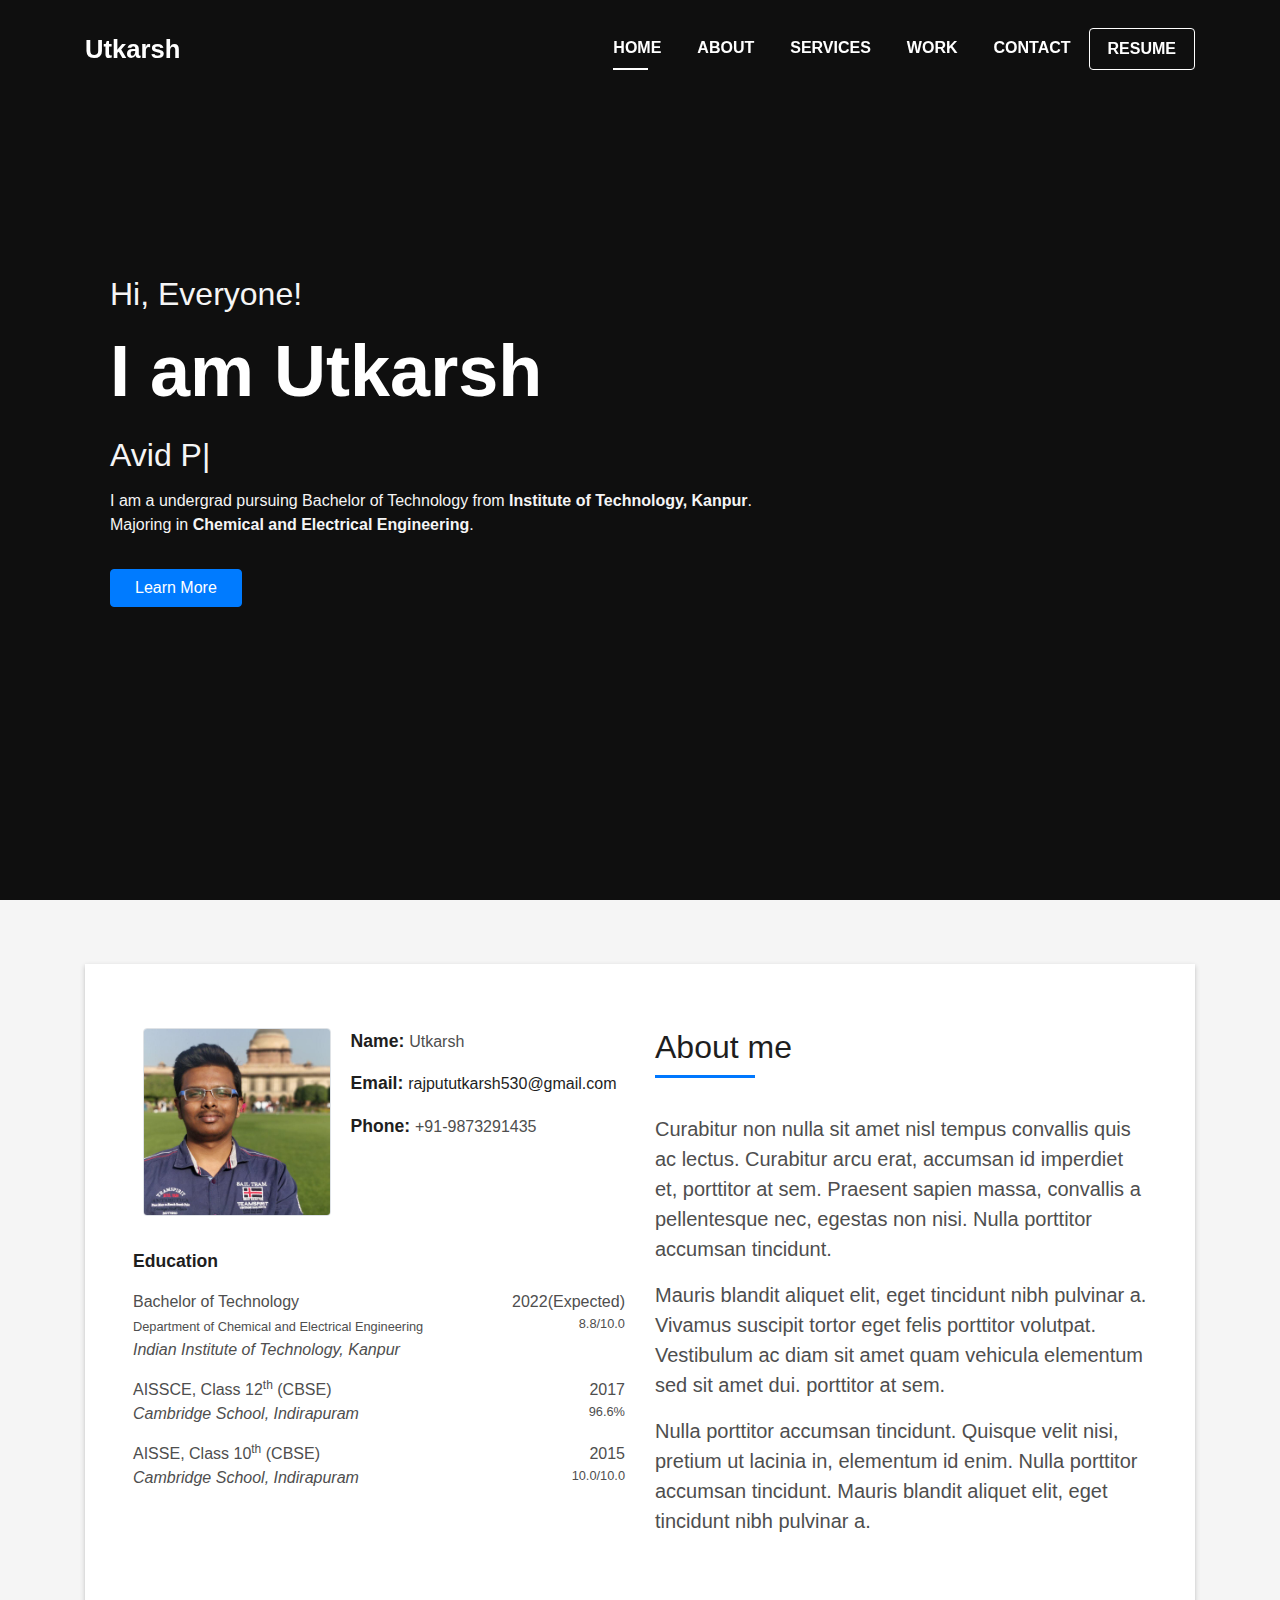
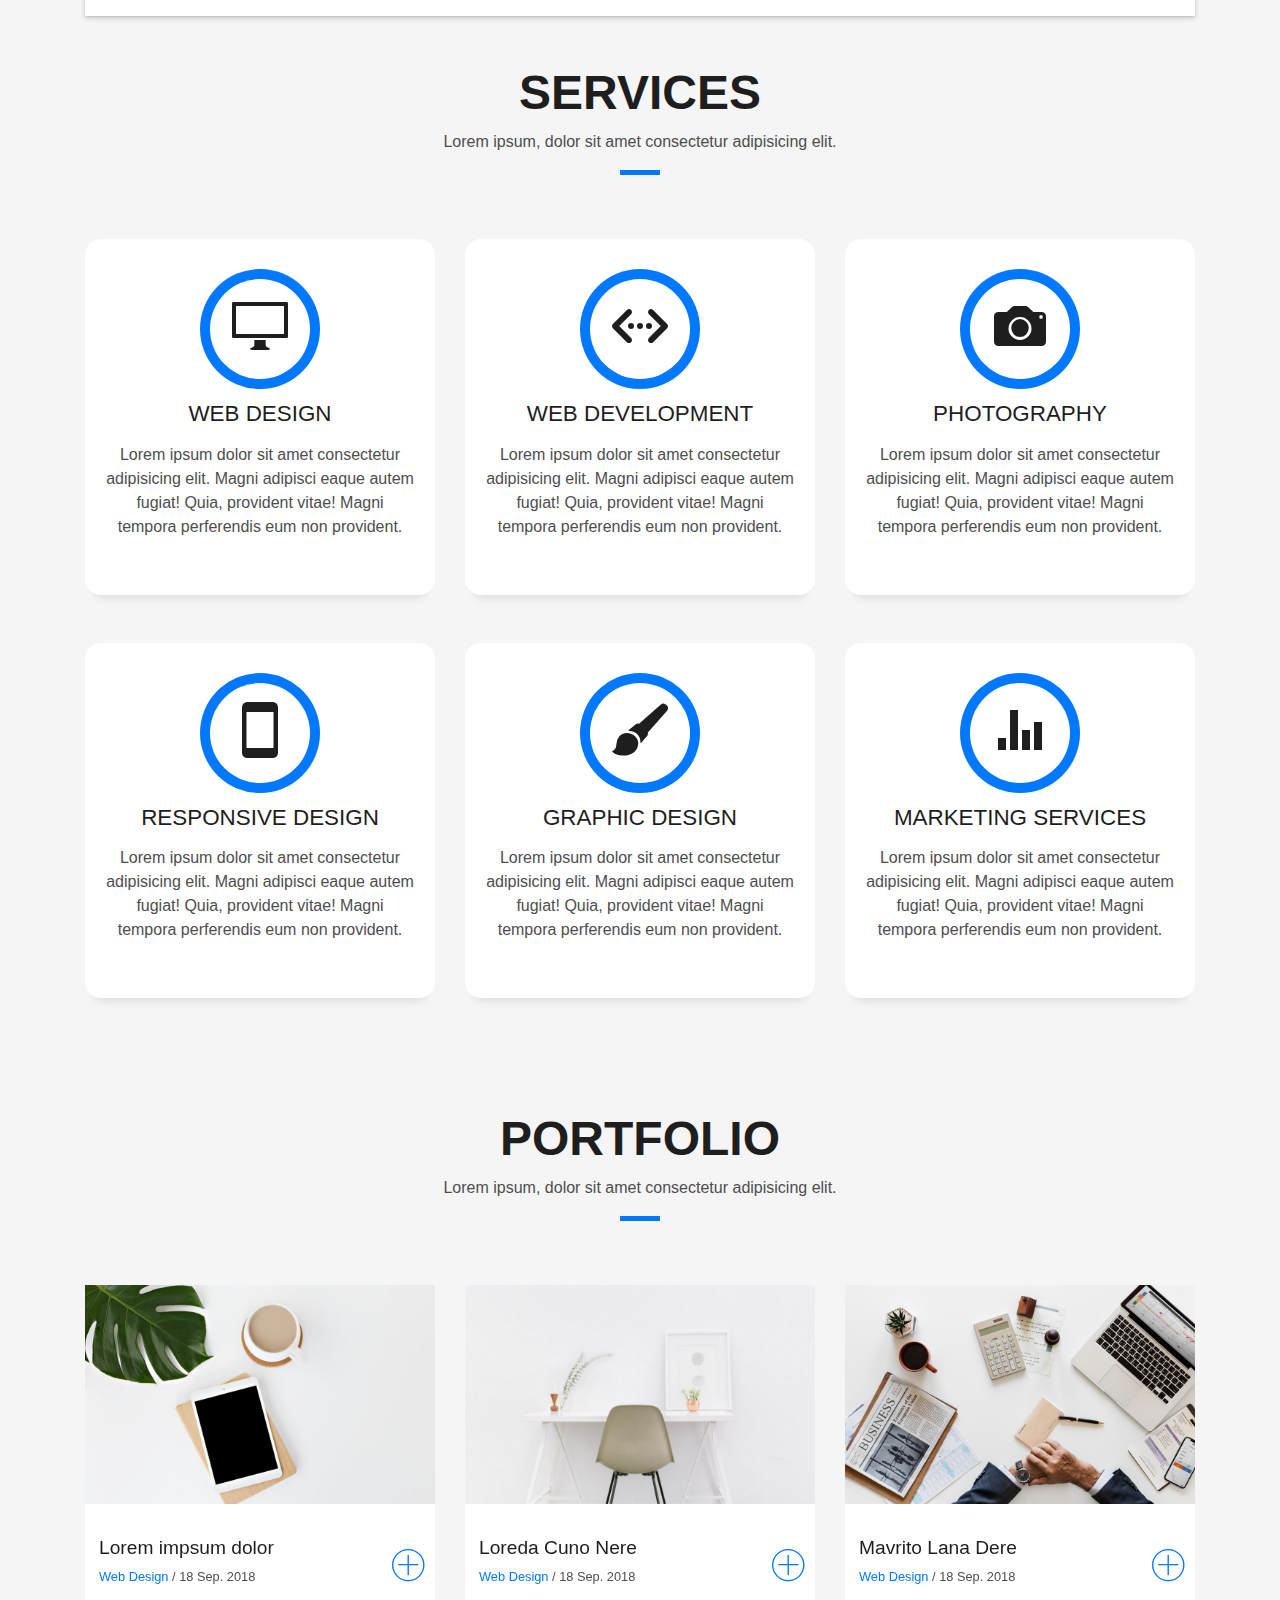
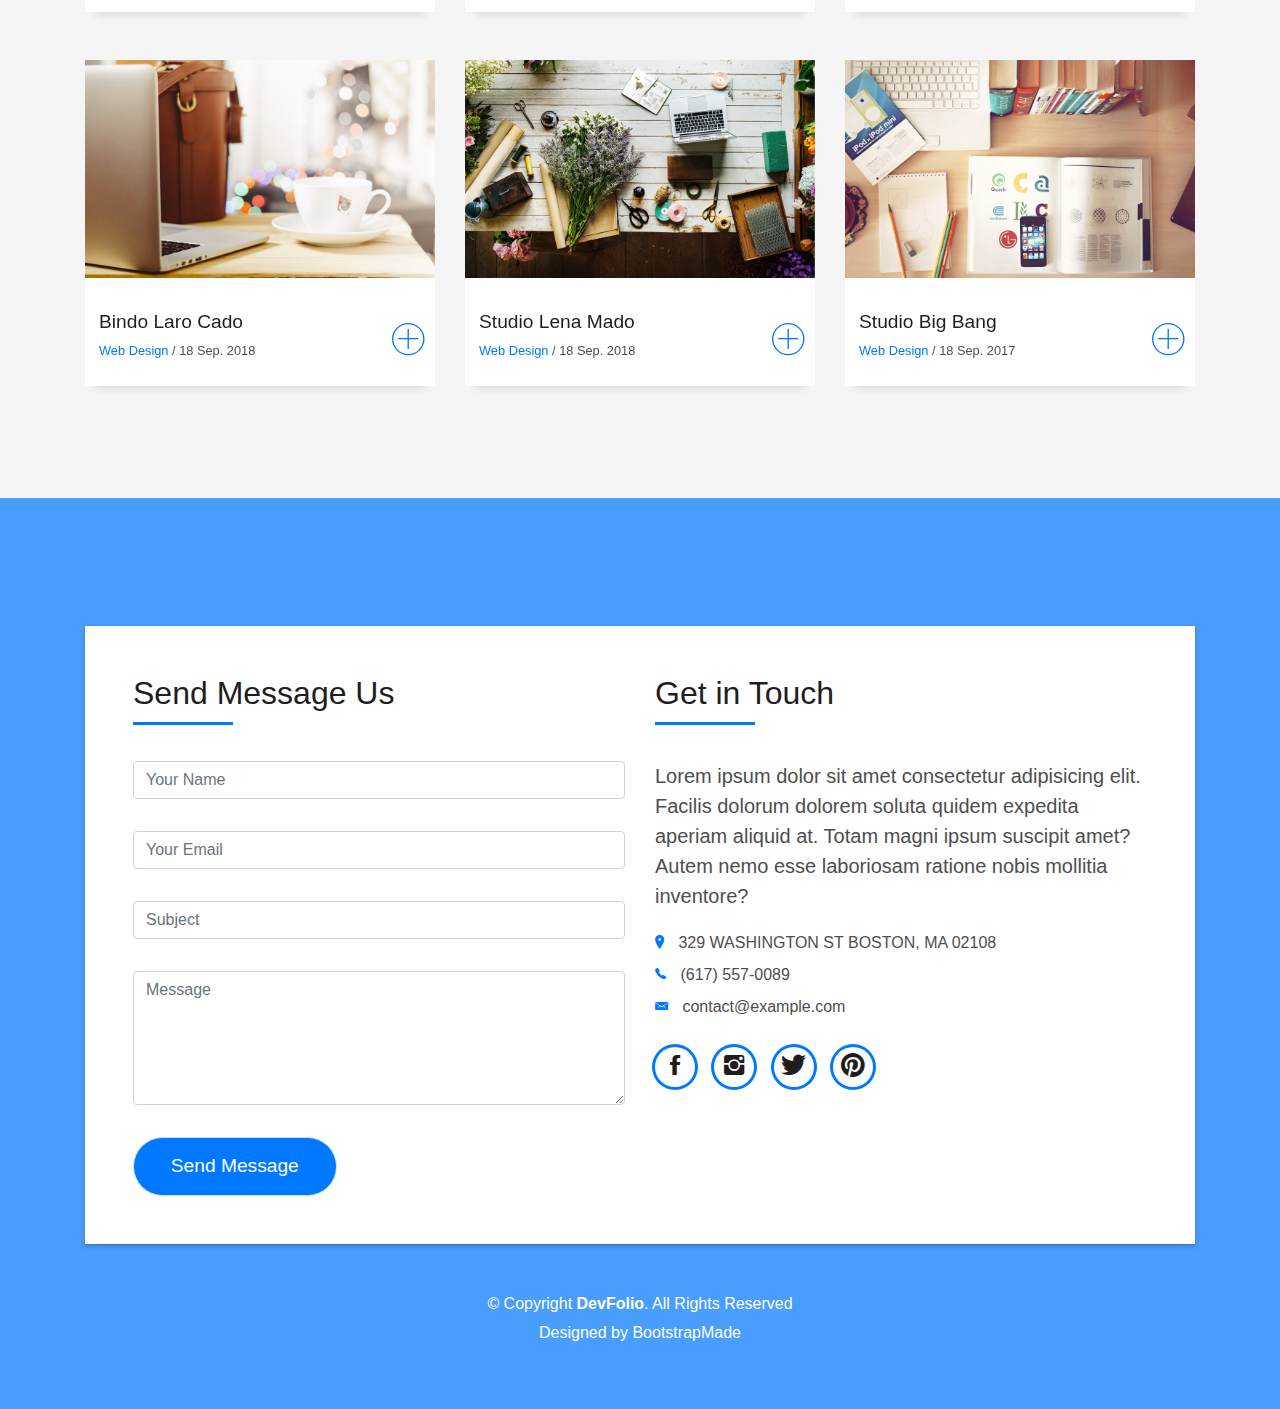
==== commit c8eadfc6: "Remove Counter and testimonial section" ====
--- a/index.html
+++ b/index.html
@@ -59,9 +59,9 @@
           <li class="nav-item">
             <a class="nav-link js-scroll" href="#work">Work</a>
           </li>
-          <li class="nav-item">
+          <!-- <li class="nav-item">
             <a class="nav-link js-scroll" href="#blog">Blog</a>
-          </li>
+          </li> -->
           <li class="nav-item">
             <a class="nav-link js-scroll" href="#contact">Contact</a>
           </li>
@@ -78,13 +78,15 @@
   <div id="home" class="intro route bg-image" style="background-color: #212121">
     <div class="overlay-itro"></div>
     <div class="intro-content display-table">
-      
+
       <div class="table-cell">
         <div class="container" style="padding-left: 40px;">
           <p class="display-6 color-d">Hi, Everyone!</p>
           <h1 class="intro-title mb-4">I am Utkarsh</h1>
-          <p class="display-6 color-d"><span class="text-slider-items">Avid Programmer, Problem Solver, Engineer :)</span><strong class="text-slider"></strong></p>
-          <p class="display-10 color-d">I am a undergrad pursuing Bachelor of Technology from <b>Institute of Technology, Kanpur</b>.<br> Majoring in <b>Chemical and Electrical Engineering</b>.</p>
+          <p class="display-6 color-d"><span class="text-slider-items">Avid Programmer, Problem Solver, Engineer
+              :)</span><strong class="text-slider"></strong></p>
+          <p class="display-10 color-d">I am a undergrad pursuing Bachelor of Technology from <b>Institute of
+              Technology, Kanpur</b>.<br> Majoring in <b>Chemical and Electrical Engineering</b>.</p>
           <p class="pt-3"><a class="btn btn-primary btn js-scroll px-4" href="#about" role="button">Learn More</a>
           </p>
         </div>
@@ -115,21 +117,36 @@
                   <div class="col-sm-6 col-md-7">
                     <div class="about-info">
                       <p><span class="title-s">Name: </span> <span>Utkarsh</span></p>
-                      <p><span class="title-s">Email: </span> <span><a href="mailto:rajpututkarsh530@gmail.com">rajpututkarsh530@gmail.com</a></span></p>
+                      <p><span class="title-s">Email: </span> <span><a
+                            href="mailto:rajpututkarsh530@gmail.com">rajpututkarsh530@gmail.com</a></span></p>
                       <p><span class="title-s">Phone: </span> <span>+91-9873291435</span></p>
                     </div>
                   </div>
                 </div>
                 <div class="skill-mf">
                   <p class="title-s">Education</p>
-                  <span>Bachelor of Technology</span><span class="pull-right">2022(Expected)</span>
-                  <p><span class="small">Department of Chemical and Electrical Engineering</span><br><i>Indian Institute of Technology, Kanpur</i></p>
+                  <div>
+                    <span>Bachelor of Technology</span><span class="pull-right">2022(Expected)</span>
+                    <br>
+                    <span class="small">Department of Chemical and Electrical Engineering</span><span class="pull-right small">8.8/10.0</span>
+                    <p><i>Indian Institute of Technology, Kanpur</i></p>
+                  </div>
+
+                  <div>
+                    <span>AISSCE, Class 12<sup>th</sup> (CBSE)</span><span class="pull-right">2017</span>
+                    <p><i>Cambridge School, Indirapuram</i><span class="pull-right small">96.6%</span></p>
+                  </div>
+
+                  <div>
+                    <span>AISSE, Class 10<sup>th</sup> (CBSE)</span><span class="pull-right">2015</span>
+                    <p><i>Cambridge School, Indirapuram</i><span class="pull-right small">10.0/10.0</span></p>
+                  </div>
                   <!-- <div class="progress">
                     <div class="progress-bar" role="progressbar" style="width: 85%;" aria-valuenow="85"
                       aria-valuemin="0" aria-valuemax="100"></div>
                   </div> -->
                   <!-- <span>CSS3</span> <span class="pull-right">75%</span> -->
-                  <div class="progress">
+                  <!-- <div class="progress">
                     <div class="progress-bar" role="progressbar" style="width: 75%" aria-valuenow="75" aria-valuemin="0"
                       aria-valuemax="100"></div>
                   </div>
@@ -141,8 +158,9 @@
                   <span>JAVASCRIPT</span> <span class="pull-right">90%</span>
                   <div class="progress">
                     <div class="progress-bar" role="progressbar" style="width: 90%" aria-valuenow="90" aria-valuemin="0"
-                      aria-valuemax="100"></div>
-                  </div>
+                      aria-valuemax="100">
+                    </div>
+                  </div> -->
                 </div>
               </div>
               <div class="col-md-6">
@@ -289,57 +307,57 @@
   </section>
   <!--/ Section Services End /-->
 
-  <div class="section-counter paralax-mf bg-image" style="background-image: url(img/counters-bg.jpg)">
-    <div class="overlay-mf"></div>
-    <div class="container">
-      <div class="row">
-        <div class="col-sm-3 col-lg-3">
-          <div class="counter-box">
-            <div class="counter-ico">
-              <span class="ico-circle"><i class="ion-checkmark-round"></i></span>
-            </div>
-            <div class="counter-num">
-              <p class="counter">450</p>
-              <span class="counter-text">WORKS COMPLETED</span>
-            </div>
-          </div>
-        </div>
-        <div class="col-sm-3 col-lg-3">
-          <div class="counter-box pt-4 pt-md-0">
-            <div class="counter-ico">
-              <span class="ico-circle"><i class="ion-ios-calendar-outline"></i></span>
-            </div>
-            <div class="counter-num">
-              <p class="counter">15</p>
-              <span class="counter-text">YEARS OF EXPERIENCE</span>
-            </div>
-          </div>
-        </div>
-        <div class="col-sm-3 col-lg-3">
-          <div class="counter-box pt-4 pt-md-0">
-            <div class="counter-ico">
-              <span class="ico-circle"><i class="ion-ios-people"></i></span>
-            </div>
-            <div class="counter-num">
-              <p class="counter">550</p>
-              <span class="counter-text">TOTAL CLIENTS</span>
-            </div>
-          </div>
-        </div>
-        <div class="col-sm-3 col-lg-3">
-          <div class="counter-box pt-4 pt-md-0">
-            <div class="counter-ico">
-              <span class="ico-circle"><i class="ion-ribbon-a"></i></span>
-            </div>
-            <div class="counter-num">
-              <p class="counter">36</p>
-              <span class="counter-text">AWARD WON</span>
-            </div>
-          </div>
-        </div>
-      </div>
-    </div>
-  </div>
+    <!-- <div class="section-counter paralax-mf bg-image" style="background-image: url(img/counters-bg.jpg)">
+      <div class="overlay-mf"></div>
+      <div class="container">
+        <div class="row">
+          <div class="col-sm-3 col-lg-3">
+            <div class="counter-box">
+              <div class="counter-ico">
+                <span class="ico-circle"><i class="ion-checkmark-round"></i></span>
+              </div>
+              <div class="counter-num">
+                <p class="counter">450</p>
+                <span class="counter-text">WORKS COMPLETED</span>
+              </div>
+            </div>
+          </div>
+          <div class="col-sm-3 col-lg-3">
+            <div class="counter-box pt-4 pt-md-0">
+              <div class="counter-ico">
+                <span class="ico-circle"><i class="ion-ios-calendar-outline"></i></span>
+              </div>
+              <div class="counter-num">
+                <p class="counter">15</p>
+                <span class="counter-text">YEARS OF EXPERIENCE</span>
+              </div>
+            </div>
+          </div>
+          <div class="col-sm-3 col-lg-3">
+            <div class="counter-box pt-4 pt-md-0">
+              <div class="counter-ico">
+                <span class="ico-circle"><i class="ion-ios-people"></i></span>
+              </div>
+              <div class="counter-num">
+                <p class="counter">550</p>
+                <span class="counter-text">TOTAL CLIENTS</span>
+              </div>
+            </div>
+          </div>
+          <div class="col-sm-3 col-lg-3">
+            <div class="counter-box pt-4 pt-md-0">
+              <div class="counter-ico">
+                <span class="ico-circle"><i class="ion-ribbon-a"></i></span>
+              </div>
+              <div class="counter-num">
+                <p class="counter">36</p>
+                <span class="counter-text">AWARD WON</span>
+              </div>
+            </div>
+          </div>
+        </div>
+      </div>
+    </div> -->
 
   <!--/ Section Portfolio Star /-->
   <section id="work" class="portfolio-mf sect-pt4 route">
@@ -509,7 +527,7 @@
   <!--/ Section Portfolio End /-->
 
   <!--/ Section Testimonials Star /-->
-  <div class="testimonials paralax-mf bg-image" style="background-image: url(img/overlay-bg.jpg)">
+  <!-- <div class="testimonials paralax-mf bg-image" style="background-image: url(img/overlay-bg.jpg)">
     <div class="overlay-mf"></div>
     <div class="container">
       <div class="row">
@@ -545,10 +563,10 @@
         </div>
       </div>
     </div>
-  </div>
+  </div> -->
 
   <!--/ Section Blog Star /-->
-  <section id="blog" class="blog-mf sect-pt4 route">
+  <!-- <section id="blog" class="blog-mf sect-pt4 route">
     <div class="container">
       <div class="row">
         <div class="col-sm-12">
@@ -659,7 +677,7 @@
         </div>
       </div>
     </div>
-  </section>
+  </section> -->
   <!--/ Section Blog End /-->
 
   <!--/ Section Contact-Footer Star /-->
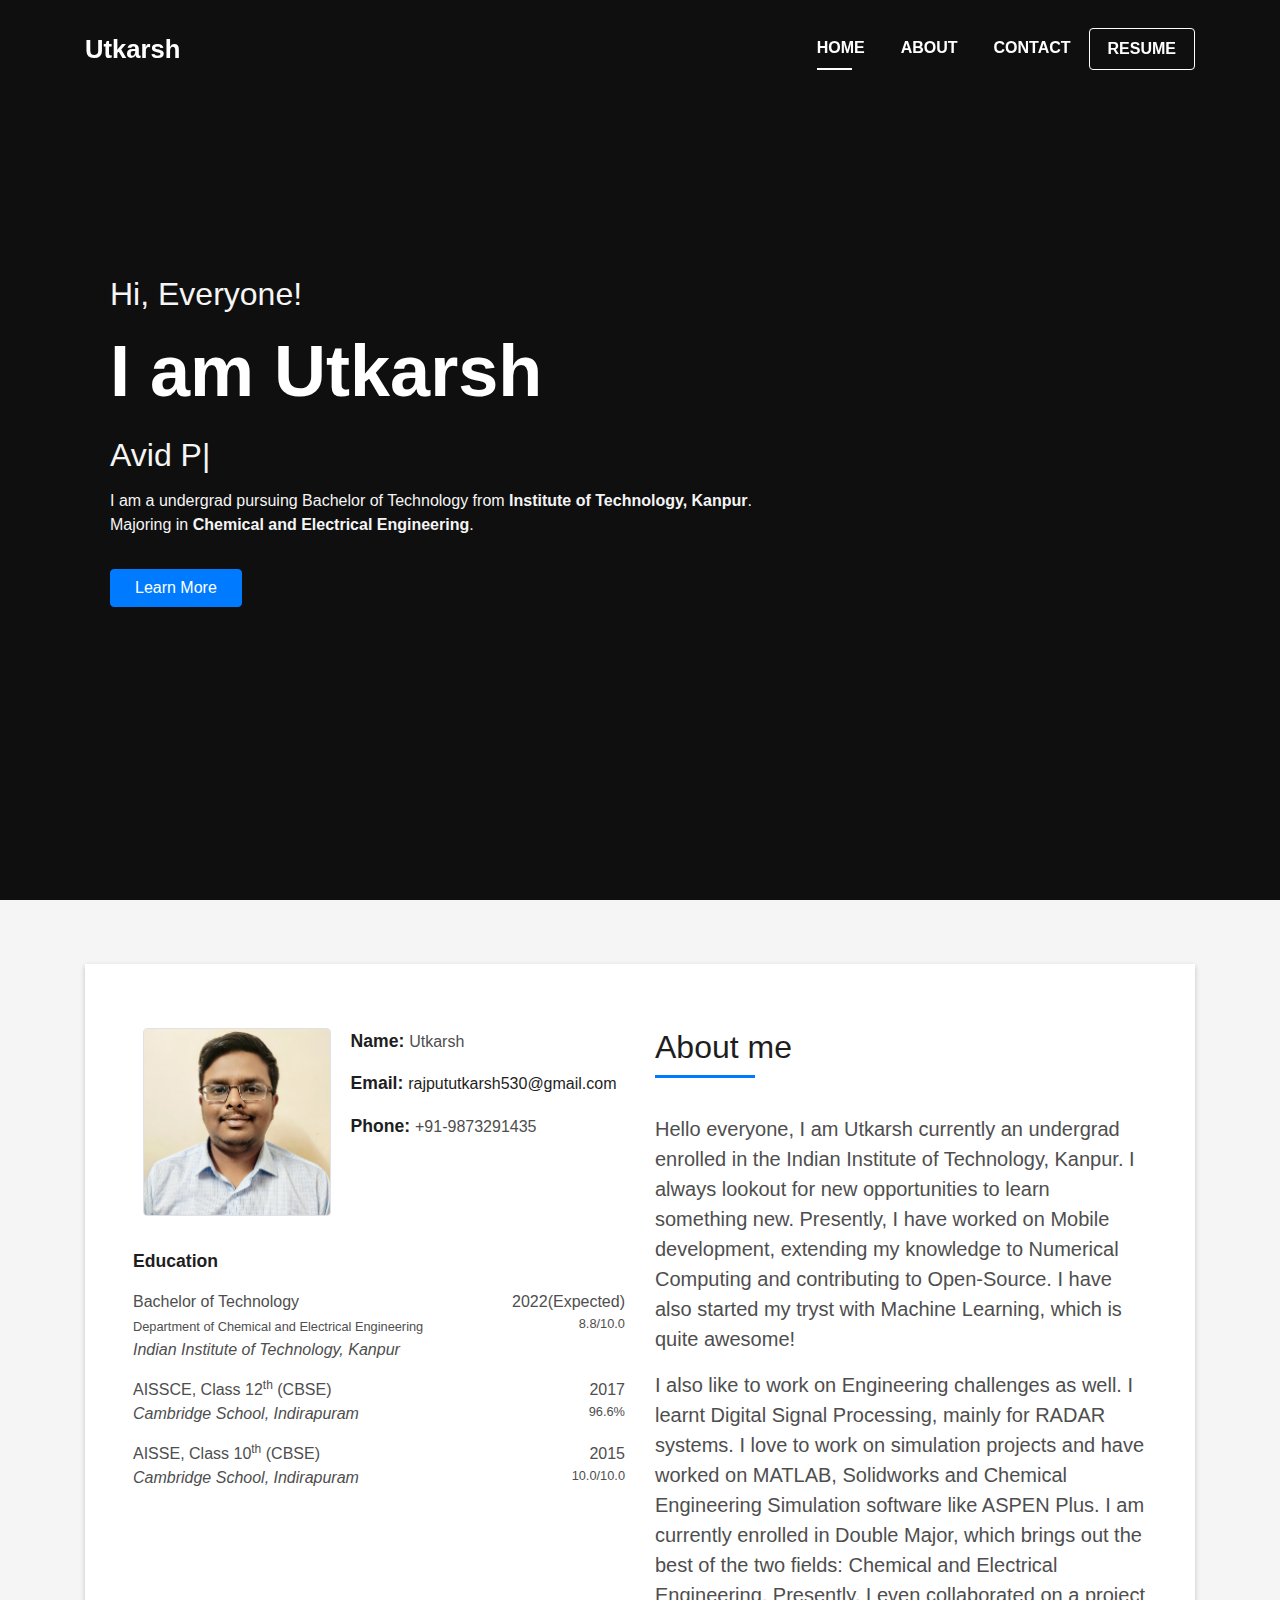
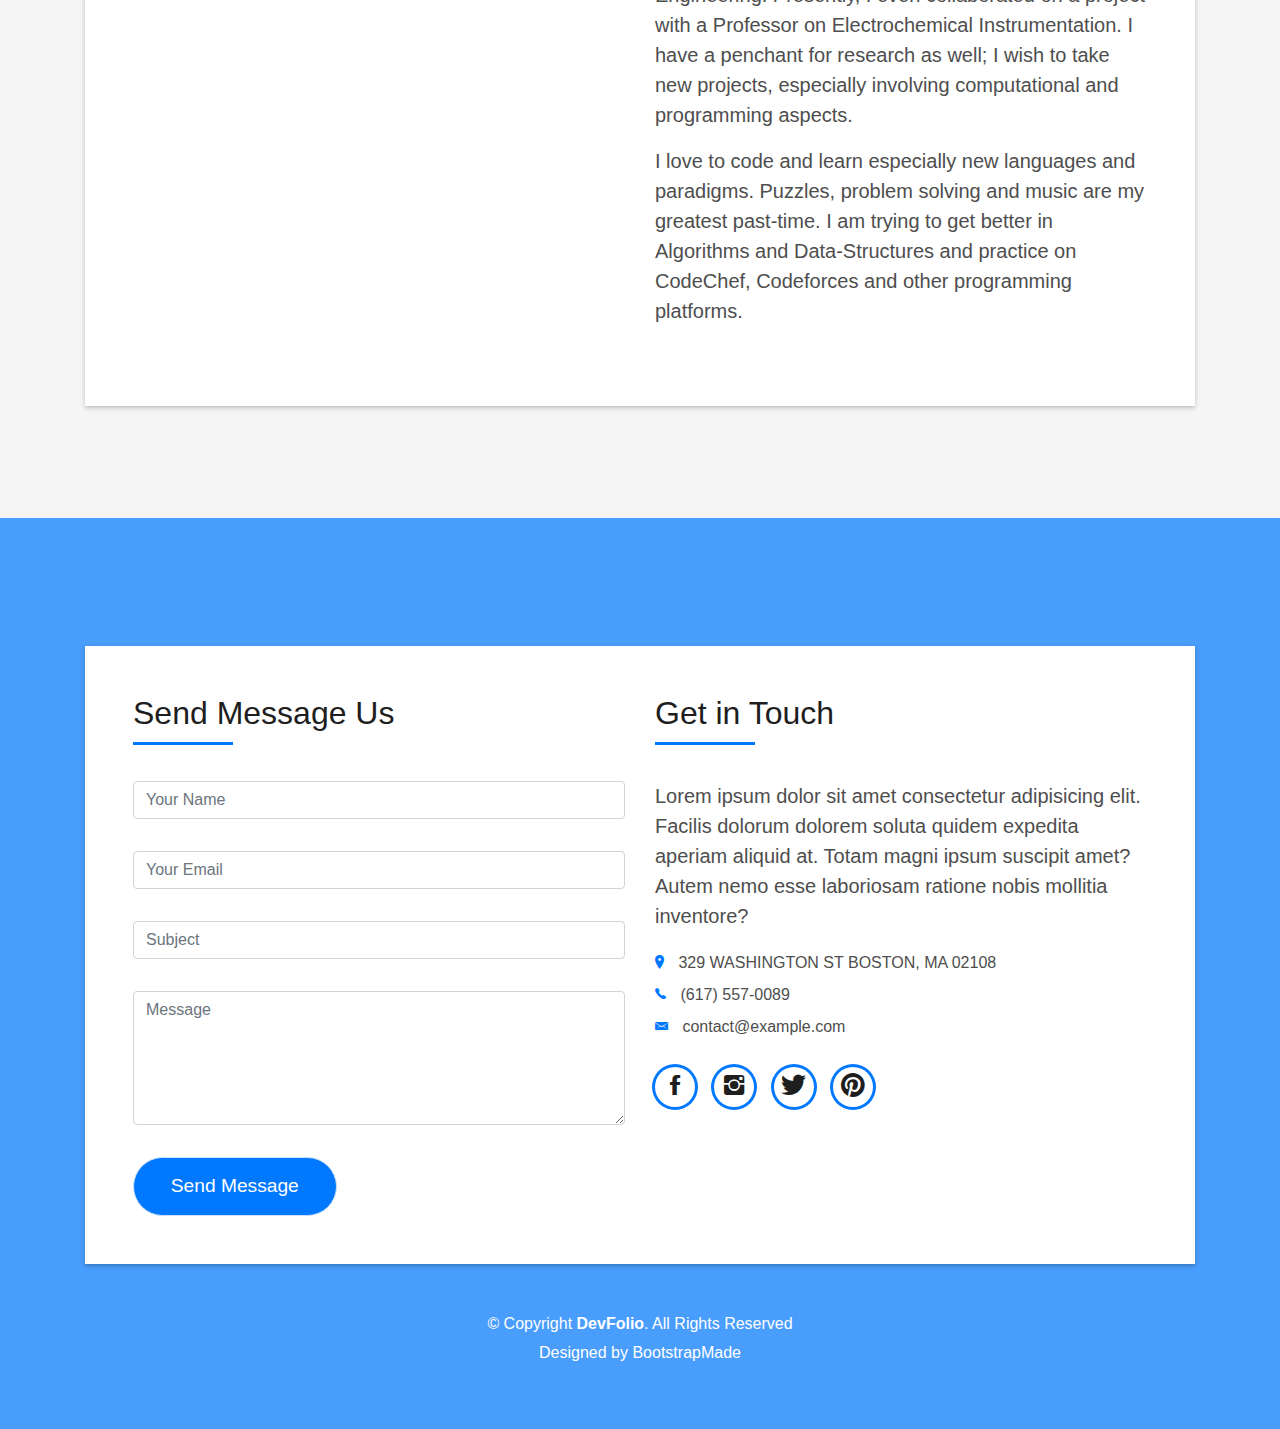
==== commit 0009e8e0: "Add first draft of intro and commented further for production release" ====
--- a/index.html
+++ b/index.html
@@ -53,11 +53,11 @@
           <li class="nav-item">
             <a class="nav-link js-scroll" href="#about">About</a>
           </li>
-          <li class="nav-item">
+          <!-- <li class="nav-item">
             <a class="nav-link js-scroll" href="#service">Services</a>
           </li>
           <li class="nav-item">
-            <a class="nav-link js-scroll" href="#work">Work</a>
+            <a class="nav-link js-scroll" href="#work">Work</a> -->
           </li>
           <!-- <li class="nav-item">
             <a class="nav-link js-scroll" href="#blog">Blog</a>
@@ -171,20 +171,19 @@
                     </h5>
                   </div>
                   <p class="lead">
-                    Curabitur non nulla sit amet nisl tempus convallis quis ac lectus. Curabitur arcu erat, accumsan id
-                    imperdiet et, porttitor
-                    at sem. Praesent sapien massa, convallis a pellentesque nec, egestas non nisi. Nulla
-                    porttitor accumsan tincidunt.
+                    Hello everyone, I am Utkarsh currently an undergrad enrolled in the Indian Institute of Technology, Kanpur. 
+                    I always lookout for new opportunities to learn something new. Presently, I have worked on Mobile development, extending my knowledge to Numerical Computing and contributing to Open-Source. 
+                    I have also started my tryst with Machine Learning, which is quite awesome!
+                                       
                   </p>
                   <p class="lead">
-                    Mauris blandit aliquet elit, eget tincidunt nibh pulvinar a. Vivamus suscipit tortor eget felis
-                    porttitor volutpat. Vestibulum
-                    ac diam sit amet quam vehicula elementum sed sit amet dui. porttitor at sem.
+                    I also like to work on Engineering challenges as well. I learnt Digital Signal Processing, mainly for RADAR systems. I love to work on simulation projects and have worked on MATLAB, Solidworks and Chemical Engineering Simulation software like ASPEN Plus. I am currently enrolled in Double Major, which brings out the best of the two fields: Chemical and Electrical Engineering. Presently, I even collaborated on a project with a 
+                    Professor on Electrochemical Instrumentation. I have a penchant for research as well;
+                     I wish to take new projects, especially involving computational and programming aspects.
                   </p>
                   <p class="lead">
-                    Nulla porttitor accumsan tincidunt. Quisque velit nisi, pretium ut lacinia in, elementum id enim.
-                    Nulla porttitor accumsan
-                    tincidunt. Mauris blandit aliquet elit, eget tincidunt nibh pulvinar a.
+                    I love to code and learn especially new languages and paradigms. Puzzles, problem solving and music  are my greatest past-time. I am trying to get better in Algorithms and Data-Structures
+                    and practice on CodeChef, Codeforces and other programming platforms.
                   </p>
                 </div>
               </div>
@@ -196,7 +195,8 @@
   </section>
 
   <!--/ Section Services Star /-->
-  <section id="service" class="services-mf route">
+  <!-- TODO(): Add projects and internships here -->
+  <!-- <section id="service" class="services-mf route">
     <div class="container">
       <div class="row">
         <div class="col-sm-12">
@@ -304,7 +304,8 @@
         </div>
       </div>
     </div>
-  </section>
+  </section> -->
+
   <!--/ Section Services End /-->
 
     <!-- <div class="section-counter paralax-mf bg-image" style="background-image: url(img/counters-bg.jpg)">
@@ -360,7 +361,10 @@
     </div> -->
 
   <!--/ Section Portfolio Star /-->
-  <section id="work" class="portfolio-mf sect-pt4 route">
+
+  <!-- TODO(): Add Projects and Self Projects -->
+
+  <!-- <section id="work" class="portfolio-mf sect-pt4 route">
     <div class="container">
       <div class="row">
         <div class="col-sm-12">
@@ -523,7 +527,8 @@
 
       </div>
     </div>
-  </section>
+  </section> -->
+
   <!--/ Section Portfolio End /-->
 
   <!--/ Section Testimonials Star /-->
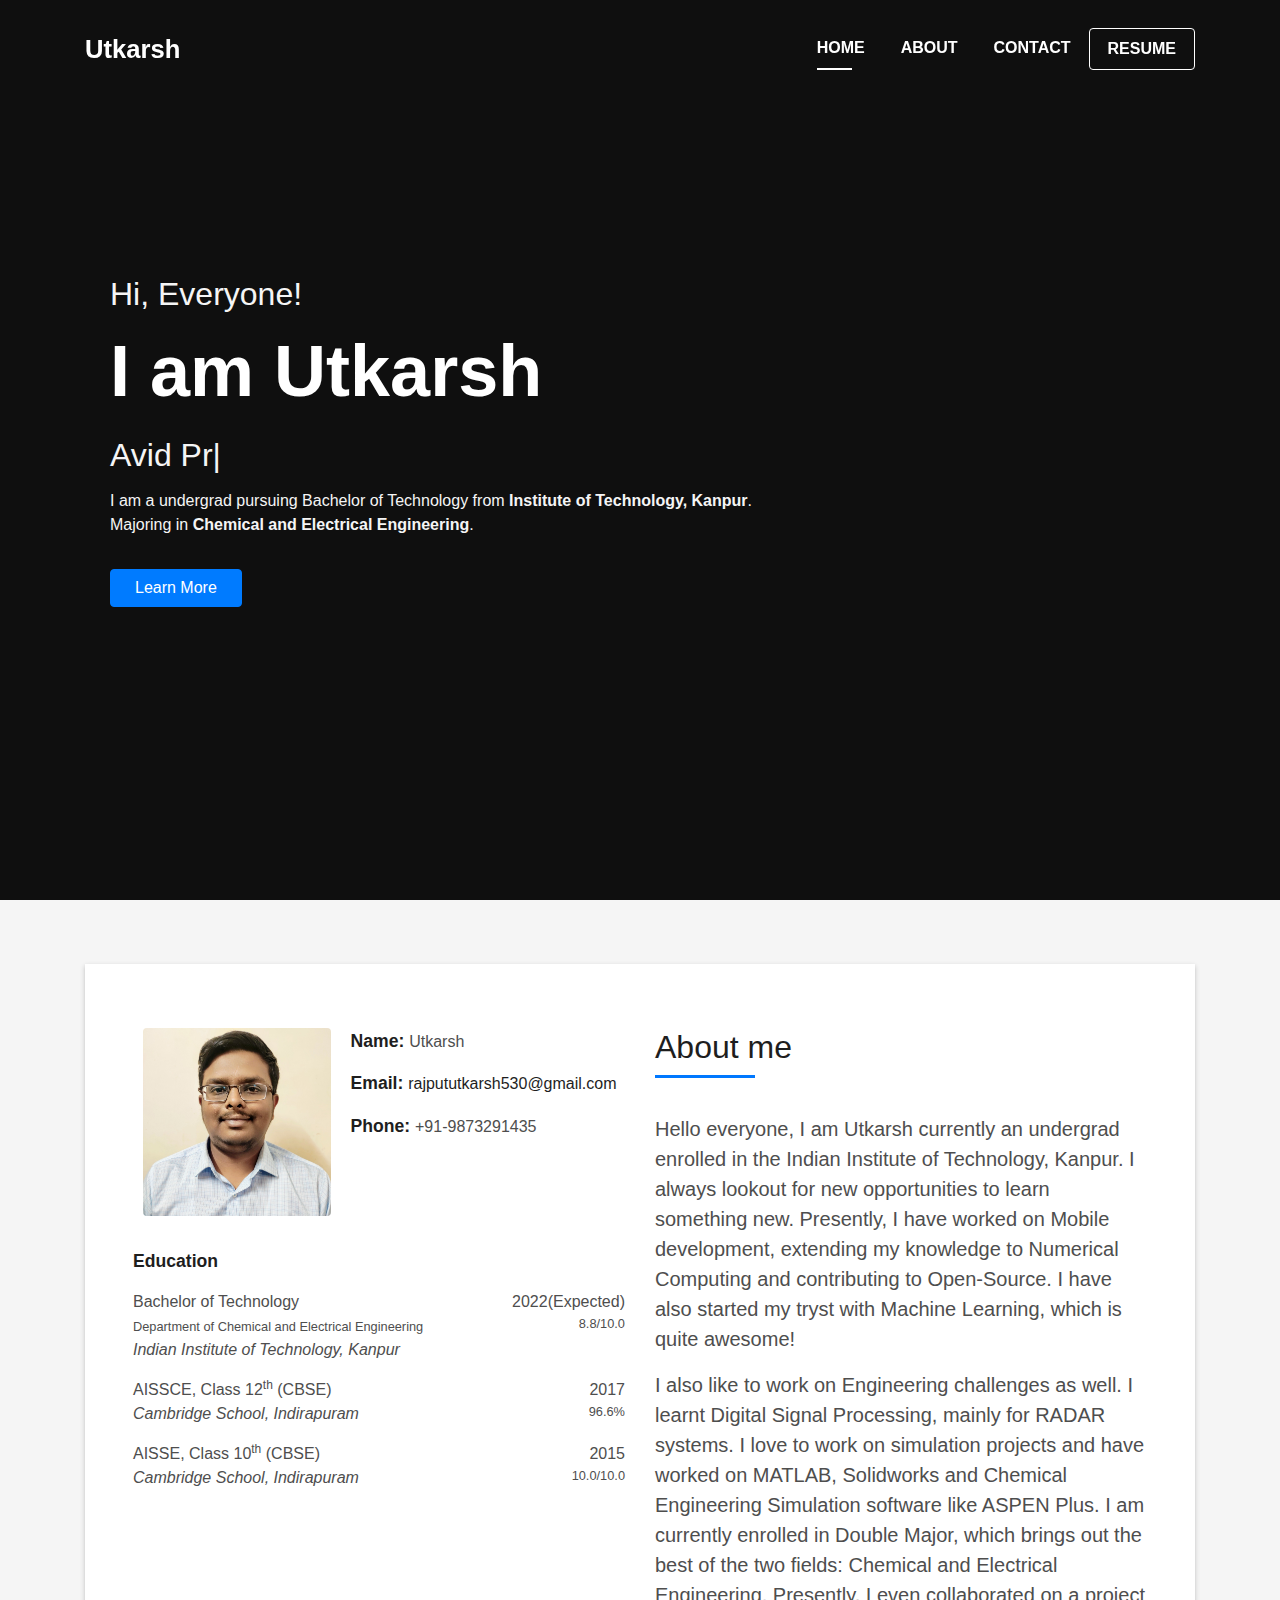
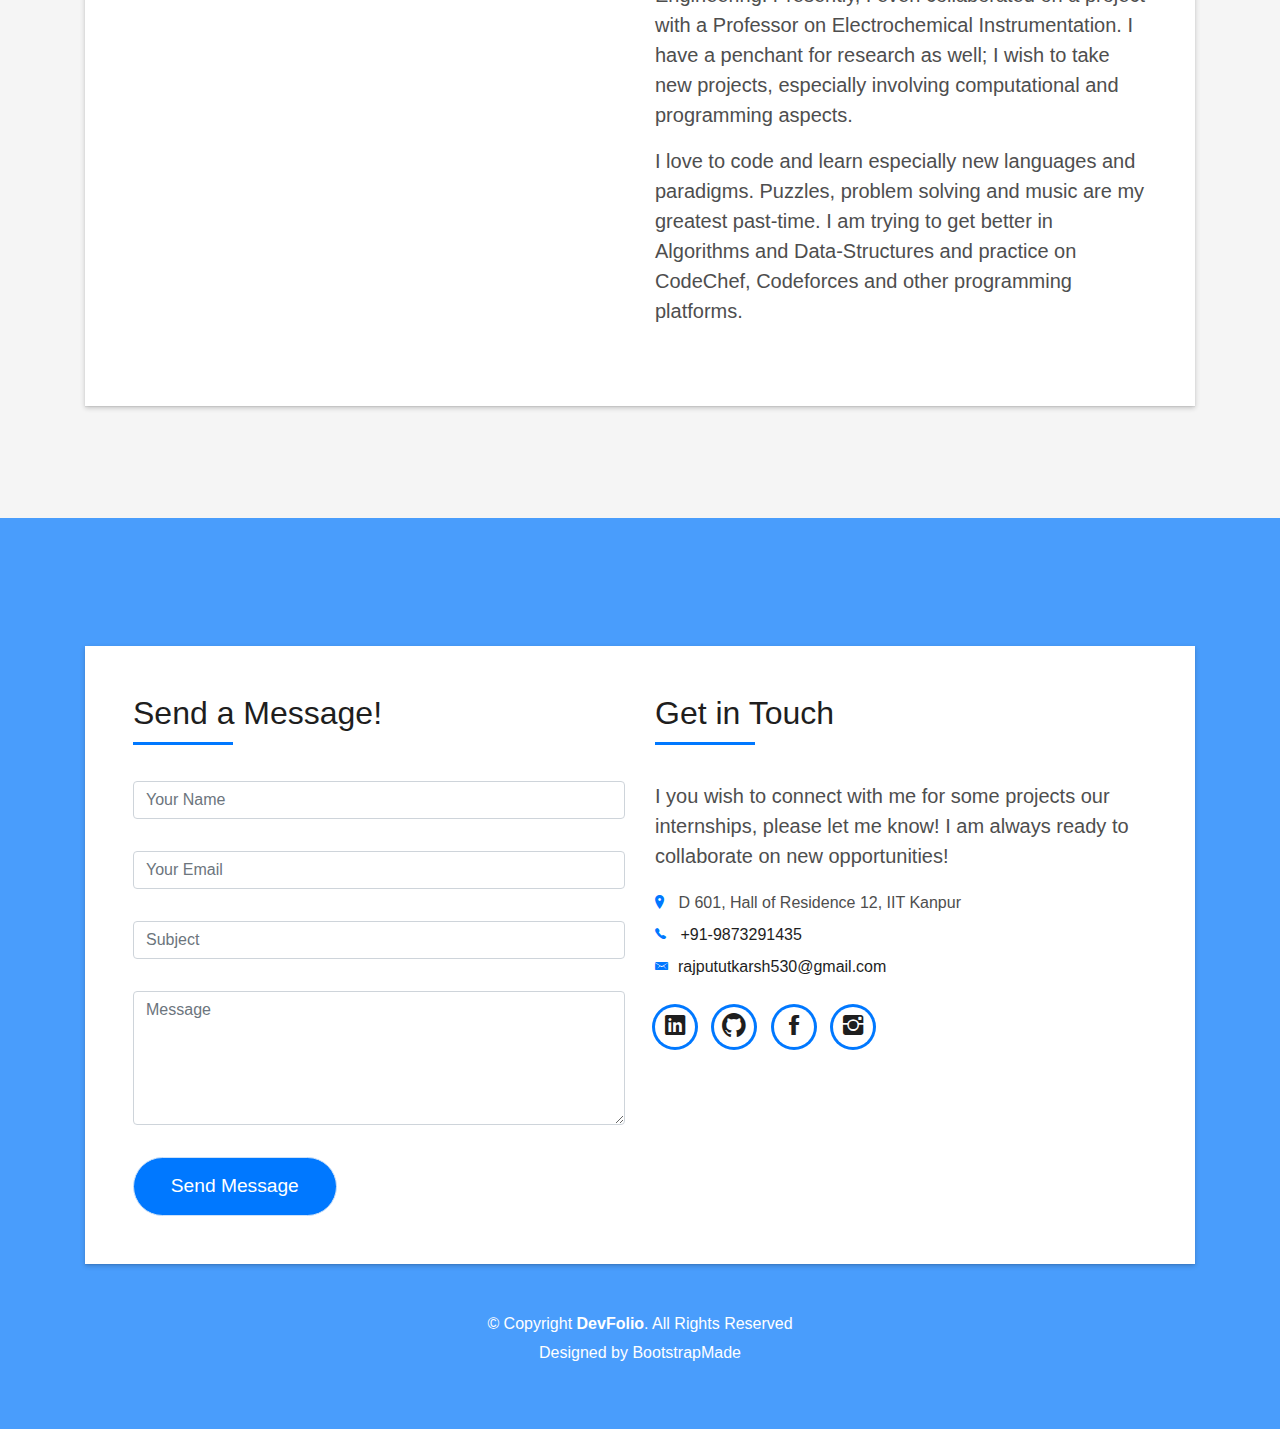
==== commit 4b01abed: "Add gform" ====
--- a/index.html
+++ b/index.html
@@ -111,7 +111,7 @@
                 <div class="row">
                   <div class="col-sm-6 col-md-5">
                     <div class="about-img">
-                      <img src="assets/dp.jpg" class="img-fluid rounded b-shadow-a border rounded border-hidden" alt="">
+                      <img src="assets/dp.jpg" class="img-fluid rounded border-white" alt="">
                     </div>
                   </div>
                   <div class="col-sm-6 col-md-7">
@@ -697,38 +697,38 @@
                 <div class="col-md-6">
                   <div class="title-box-2">
                     <h5 class="title-left">
-                      Send Message Us
+                      Send a Message!
                     </h5>
                   </div>
                   <div>
-                    <form action="" method="post" role="form" class="contactForm">
+                    <form action="https://docs.google.com/forms/d/e/1FAIpQLSelAQ55--GVEyB5GLYg_6GqEkDZx5YY15CnxM39oaZVrClFZw/formResponse?" role="form" class="contactForm" name="contactForm">
                       <div id="sendmessage">Your message has been sent. Thank you!</div>
                       <div id="errormessage"></div>
                       <div class="row">
                         <div class="col-md-12 mb-3">
                           <div class="form-group">
-                            <input type="text" name="name" class="form-control" id="name" placeholder="Your Name"
+                            <input type="text" name="entry.439875791" class="form-control" id="entry.439875791" placeholder="Your Name"
                               data-rule="minlen:4" data-msg="Please enter at least 4 chars" />
                             <div class="validation"></div>
                           </div>
                         </div>
                         <div class="col-md-12 mb-3">
                           <div class="form-group">
-                            <input type="email" class="form-control" name="email" id="email" placeholder="Your Email"
+                            <input type="email" class="form-control" name="entry.295710316" id="entry.295710316" placeholder="Your Email"
                               data-rule="email" data-msg="Please enter a valid email" />
                             <div class="validation"></div>
                           </div>
                         </div>
                         <div class="col-md-12 mb-3">
                           <div class="form-group">
-                            <input type="text" class="form-control" name="subject" id="subject" placeholder="Subject"
+                            <input type="text" class="form-control" name="entry.535099378" id="entry.535099378" placeholder="Subject"
                               data-rule="minlen:4" data-msg="Please enter at least 8 chars of subject" />
                             <div class="validation"></div>
                           </div>
                         </div>
                         <div class="col-md-12 mb-3">
                           <div class="form-group">
-                            <textarea class="form-control" name="message" rows="5" data-rule="required"
+                            <textarea class="form-control" name="entry.1216966066" id = "entry.1216966066" rows="5" data-rule="required"
                               data-msg="Please write something for us" placeholder="Message"></textarea>
                             <div class="validation"></div>
                           </div>
@@ -738,6 +738,8 @@
                         </div>
                       </div>
                     </form>
+                    
+                    <iframe name="hidden_iframe" id="hidden_iframe" style="display:none;" onload="if(submitted) {}"></iframe>
                   </div>
                 </div>
                 <div class="col-md-6">
@@ -748,23 +750,21 @@
                   </div>
                   <div class="more-info">
                     <p class="lead">
-                      Lorem ipsum dolor sit amet consectetur adipisicing elit. Facilis dolorum dolorem soluta quidem
-                      expedita aperiam aliquid at.
-                      Totam magni ipsum suscipit amet? Autem nemo esse laboriosam ratione nobis
-                      mollitia inventore?
+                      I you wish to connect with me for some projects our internships, please let me know!
+                      I am always ready to collaborate on new opportunities!
                     </p>
                     <ul class="list-ico">
-                      <li><span class="ion-ios-location"></span> 329 WASHINGTON ST BOSTON, MA 02108</li>
-                      <li><span class="ion-ios-telephone"></span> (617) 557-0089</li>
-                      <li><span class="ion-email"></span> contact@example.com</li>
+                      <li><span class="ion-ios-location"></span> D 601, Hall of Residence 12, IIT Kanpur</li>
+                      <li><span class="ion-ios-telephone"></span> <a href="tel:+91-9873291435">+91-9873291435</a></li>
+                      <li><span class="ion-email"></span><a href="mailto:rajpututkarsh530@gmail.com">rajpututkarsh530@gmail.com</a></li>
                     </ul>
                   </div>
                   <div class="socials">
                     <ul>
-                      <li><a href=""><span class="ico-circle"><i class="ion-social-facebook"></i></span></a></li>
-                      <li><a href=""><span class="ico-circle"><i class="ion-social-instagram"></i></span></a></li>
-                      <li><a href=""><span class="ico-circle"><i class="ion-social-twitter"></i></span></a></li>
-                      <li><a href=""><span class="ico-circle"><i class="ion-social-pinterest"></i></span></a></li>
+                      <li><a href="https://www.linkedin.com/in/utkarsh-276a7216a/"><span class="ico-circle"><i class="ion-social-linkedin"></i></span></a></li>
+                      <li><a href="https://github.com/utkarsh530/"><span class="ico-circle"><i class="ion-social-github"></i></span></a></li>
+                      <li><a href="https://www.facebook.com/530utkarsh"><span class="ico-circle"><i class="ion-social-facebook"></i></span></a></li>
+                      <li><a href="https://www.instagram.com/rajpututkarsh530/"><span class="ico-circle"><i class="ion-social-instagram"></i></span></a></li>
                     </ul>
                   </div>
                 </div>
@@ -797,6 +797,8 @@
   </section>
   <!--/ Section Contact-footer End /-->
 
+  <iframe name="hidden_iframe" id="hidden_iframe" style="display:none;" onload="if(submitted) {}"></iframe>
+
   <a href="#" class="back-to-top"><i class="fa fa-chevron-up"></i></a>
   <div id="preloader"></div>
 
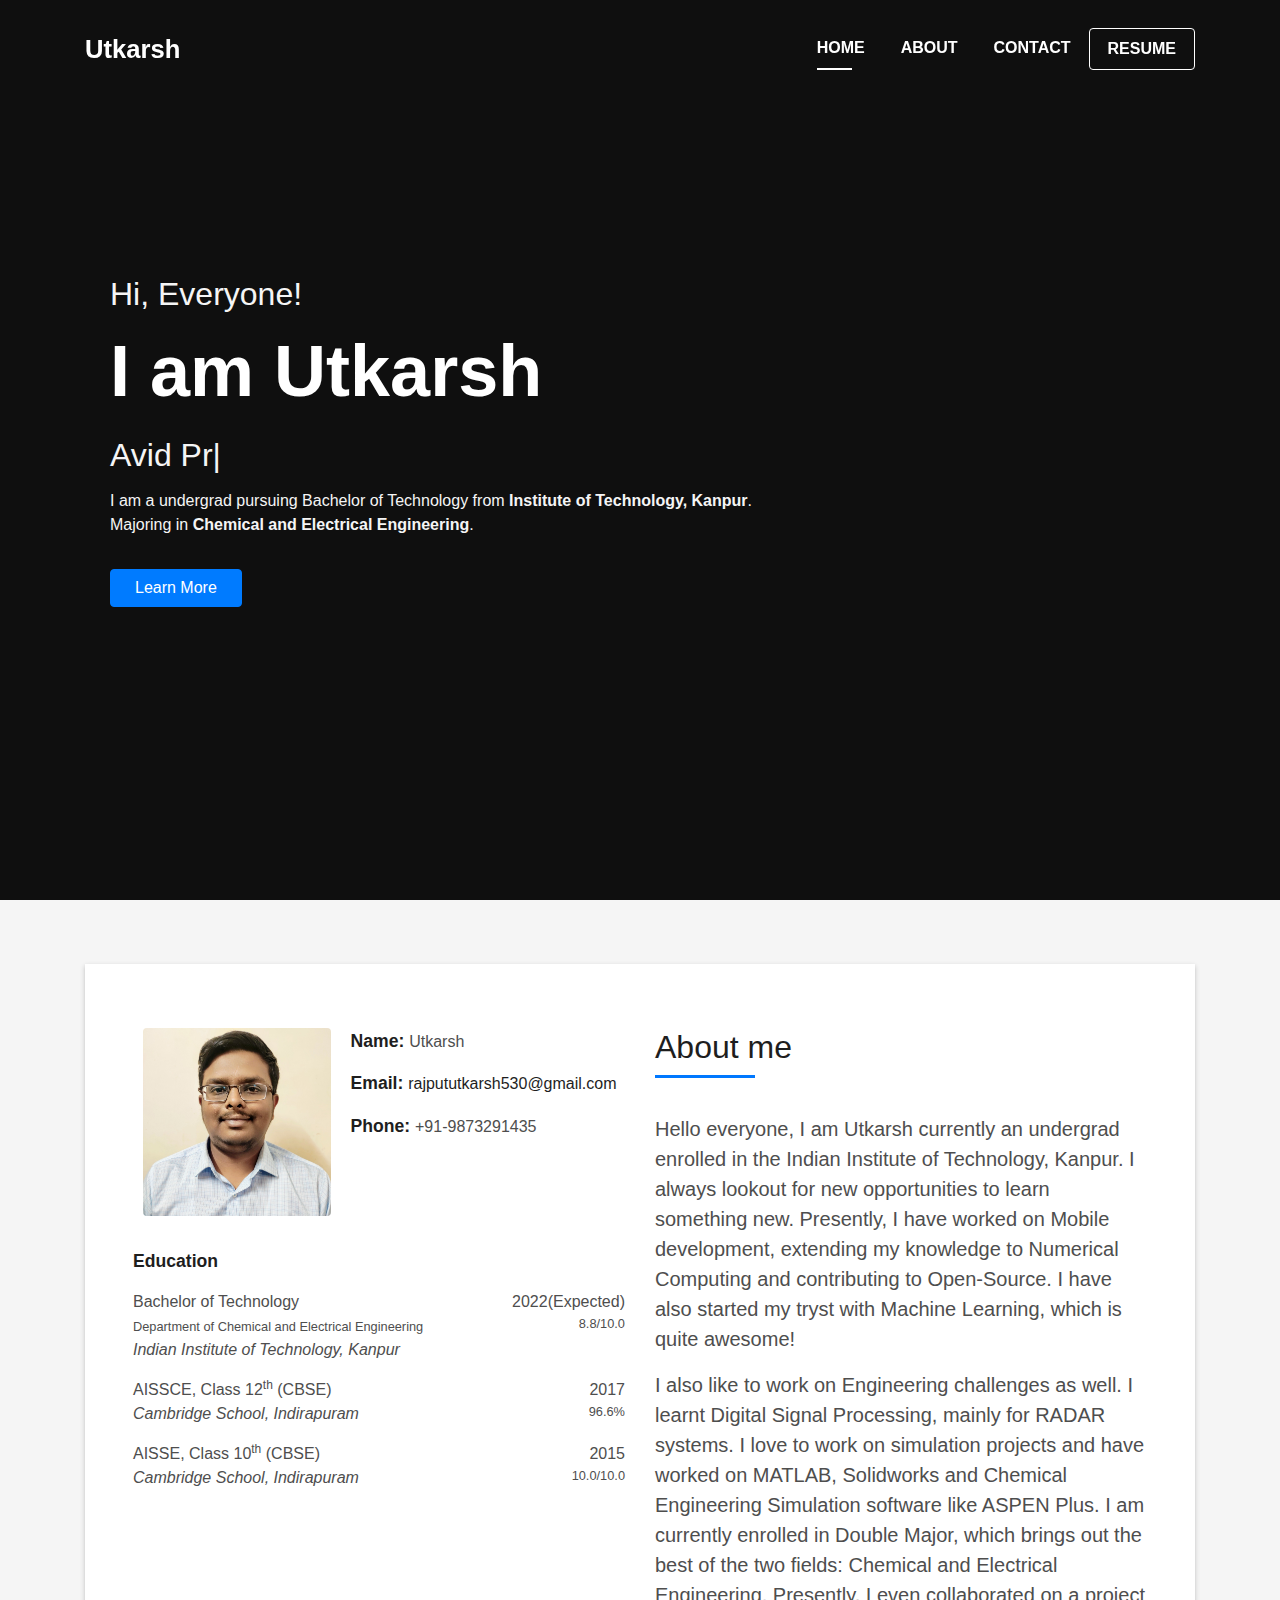
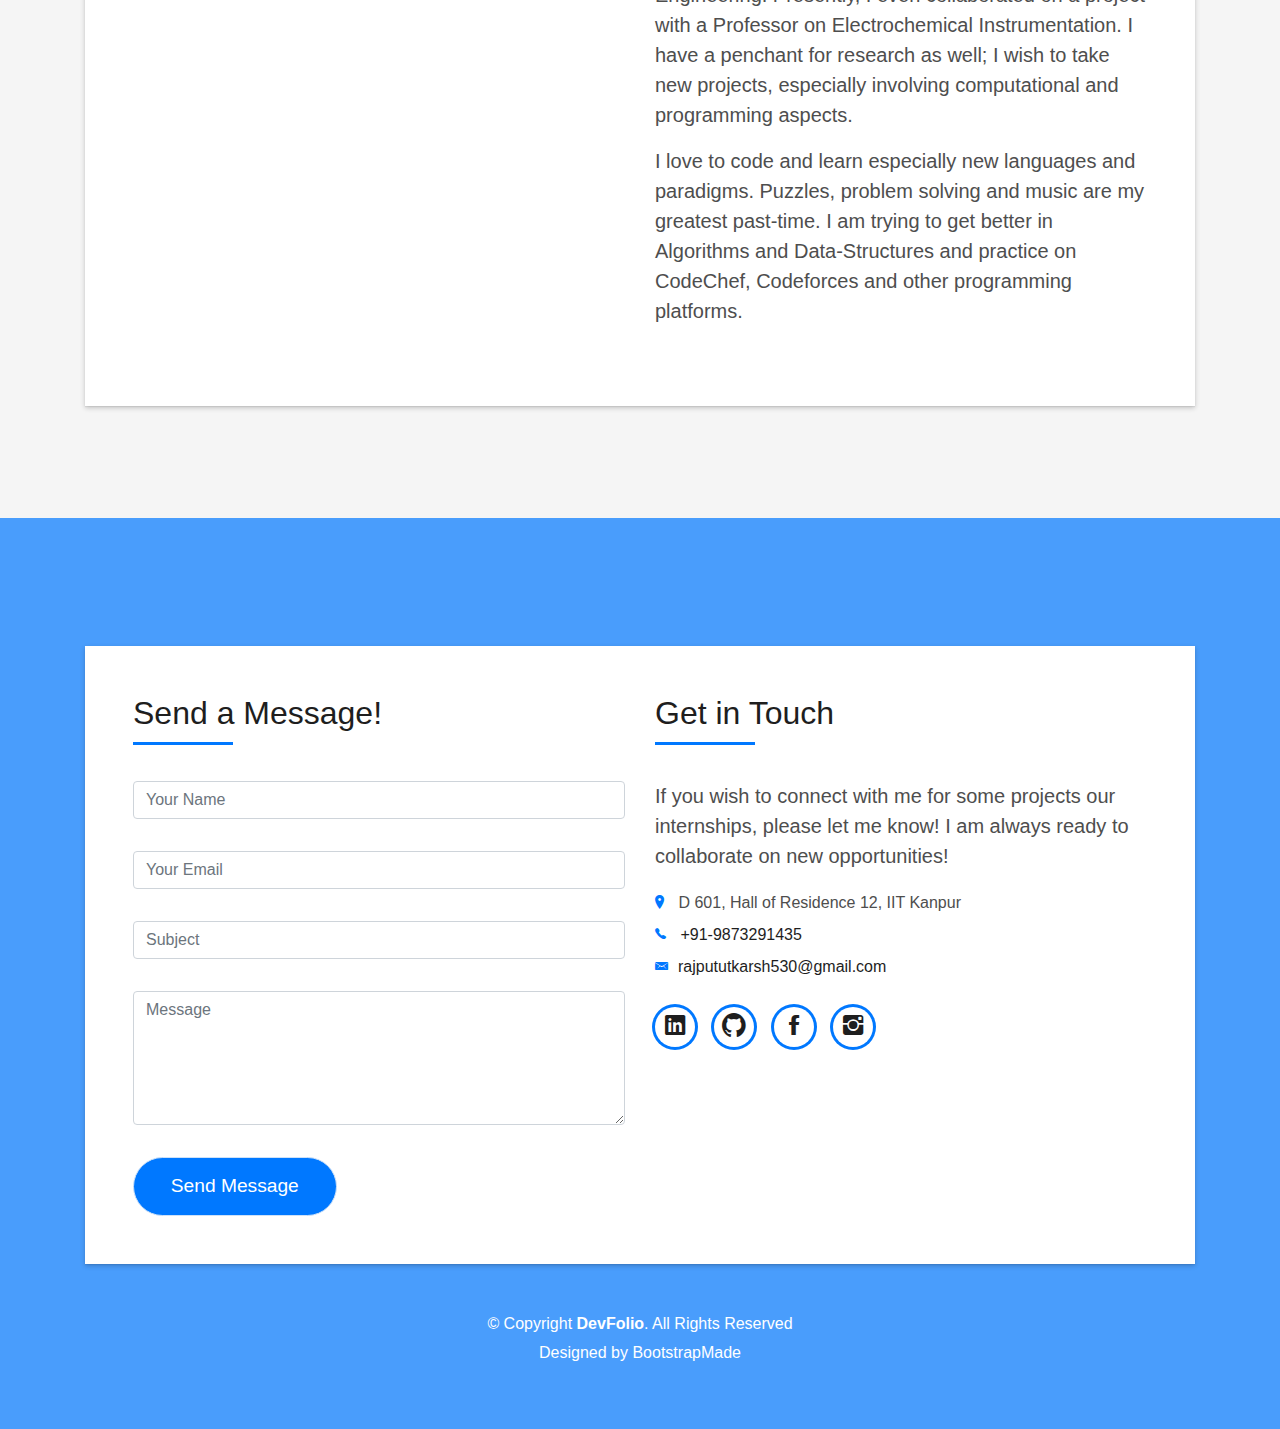
==== commit 8734bfd5: "Add Analytics" ====
--- a/index.html
+++ b/index.html
@@ -2,6 +2,15 @@
 <html lang="en">
 
 <head>
+  <!-- Global site tag (gtag.js) - Google Analytics -->
+  <script async src="https://www.googletagmanager.com/gtag/js?id=UA-165271323-1"></script>
+  <script>
+    window.dataLayer = window.dataLayer || [];
+    function gtag() { dataLayer.push(arguments); }
+    gtag('js', new Date());
+
+    gtag('config', 'UA-165271323-1');
+  </script>
   <meta charset="utf-8">
   <title>Utkarsh's Homepage</title>
   <meta content="width=device-width, initial-scale=1.0" name="viewport">
@@ -128,7 +137,8 @@
                   <div>
                     <span>Bachelor of Technology</span><span class="pull-right">2022(Expected)</span>
                     <br>
-                    <span class="small">Department of Chemical and Electrical Engineering</span><span class="pull-right small">8.8/10.0</span>
+                    <span class="small">Department of Chemical and Electrical Engineering</span><span
+                      class="pull-right small">8.8/10.0</span>
                     <p><i>Indian Institute of Technology, Kanpur</i></p>
                   </div>
 
@@ -171,18 +181,25 @@
                     </h5>
                   </div>
                   <p class="lead">
-                    Hello everyone, I am Utkarsh currently an undergrad enrolled in the Indian Institute of Technology, Kanpur. 
-                    I always lookout for new opportunities to learn something new. Presently, I have worked on Mobile development, extending my knowledge to Numerical Computing and contributing to Open-Source. 
+                    Hello everyone, I am Utkarsh currently an undergrad enrolled in the Indian Institute of Technology,
+                    Kanpur.
+                    I always lookout for new opportunities to learn something new. Presently, I have worked on Mobile
+                    development, extending my knowledge to Numerical Computing and contributing to Open-Source.
                     I have also started my tryst with Machine Learning, which is quite awesome!
-                                       
+
                   </p>
                   <p class="lead">
-                    I also like to work on Engineering challenges as well. I learnt Digital Signal Processing, mainly for RADAR systems. I love to work on simulation projects and have worked on MATLAB, Solidworks and Chemical Engineering Simulation software like ASPEN Plus. I am currently enrolled in Double Major, which brings out the best of the two fields: Chemical and Electrical Engineering. Presently, I even collaborated on a project with a 
+                    I also like to work on Engineering challenges as well. I learnt Digital Signal Processing, mainly
+                    for RADAR systems. I love to work on simulation projects and have worked on MATLAB, Solidworks and
+                    Chemical Engineering Simulation software like ASPEN Plus. I am currently enrolled in Double Major,
+                    which brings out the best of the two fields: Chemical and Electrical Engineering. Presently, I even
+                    collaborated on a project with a
                     Professor on Electrochemical Instrumentation. I have a penchant for research as well;
-                     I wish to take new projects, especially involving computational and programming aspects.
+                    I wish to take new projects, especially involving computational and programming aspects.
                   </p>
                   <p class="lead">
-                    I love to code and learn especially new languages and paradigms. Puzzles, problem solving and music  are my greatest past-time. I am trying to get better in Algorithms and Data-Structures
+                    I love to code and learn especially new languages and paradigms. Puzzles, problem solving and music
+                    are my greatest past-time. I am trying to get better in Algorithms and Data-Structures
                     and practice on CodeChef, Codeforces and other programming platforms.
                   </p>
                 </div>
@@ -308,7 +325,7 @@
 
   <!--/ Section Services End /-->
 
-    <!-- <div class="section-counter paralax-mf bg-image" style="background-image: url(img/counters-bg.jpg)">
+  <!-- <div class="section-counter paralax-mf bg-image" style="background-image: url(img/counters-bg.jpg)">
       <div class="overlay-mf"></div>
       <div class="container">
         <div class="row">
@@ -701,35 +718,38 @@
                     </h5>
                   </div>
                   <div>
-                    <form action="https://docs.google.com/forms/d/e/1FAIpQLSelAQ55--GVEyB5GLYg_6GqEkDZx5YY15CnxM39oaZVrClFZw/formResponse?" role="form" class="contactForm" name="contactForm">
+                    <form action="" role="form" class="contactForm" name="contactForm" id="contactForm"
+                      target="hidden_iframe" onsubmit="submitted=true;">
                       <div id="sendmessage">Your message has been sent. Thank you!</div>
                       <div id="errormessage"></div>
                       <div class="row">
                         <div class="col-md-12 mb-3">
                           <div class="form-group">
-                            <input type="text" name="entry.439875791" class="form-control" id="entry.439875791" placeholder="Your Name"
-                              data-rule="minlen:4" data-msg="Please enter at least 4 chars" />
+                            <input type="text" name="entry.439875791" class="form-control" id="entry.439875791"
+                              placeholder="Your Name" data-rule="minlen:4" data-msg="Please enter at least 4 chars" />
                             <div class="validation"></div>
                           </div>
                         </div>
                         <div class="col-md-12 mb-3">
                           <div class="form-group">
-                            <input type="email" class="form-control" name="entry.295710316" id="entry.295710316" placeholder="Your Email"
-                              data-rule="email" data-msg="Please enter a valid email" />
+                            <input type="email" class="form-control" name="entry.295710316" id="entry.295710316"
+                              placeholder="Your Email" data-rule="email" data-msg="Please enter a valid email" />
                             <div class="validation"></div>
                           </div>
                         </div>
                         <div class="col-md-12 mb-3">
                           <div class="form-group">
-                            <input type="text" class="form-control" name="entry.535099378" id="entry.535099378" placeholder="Subject"
-                              data-rule="minlen:4" data-msg="Please enter at least 8 chars of subject" />
+                            <input type="text" class="form-control" name="entry.535099378" id="entry.535099378"
+                              placeholder="Subject" data-rule="minlen:4"
+                              data-msg="Please enter at least 8 chars of subject" />
                             <div class="validation"></div>
                           </div>
                         </div>
                         <div class="col-md-12 mb-3">
                           <div class="form-group">
-                            <textarea class="form-control" name="entry.1216966066" id = "entry.1216966066" rows="5" data-rule="required"
-                              data-msg="Please write something for us" placeholder="Message"></textarea>
+                            <textarea class="form-control" name="entry.1216966066" id="entry.1216966066" rows="5"
+                              data-rule="required" data-msg="Please write something for us"
+                              placeholder="Message"></textarea>
                             <div class="validation"></div>
                           </div>
                         </div>
@@ -738,8 +758,9 @@
                         </div>
                       </div>
                     </form>
-                    
-                    <iframe name="hidden_iframe" id="hidden_iframe" style="display:none;" onload="if(submitted) {}"></iframe>
+
+                    <iframe name="hidden_iframe" id="hidden_iframe" style="display:none;"
+                      onload="if(submitted) {}"></iframe>
                   </div>
                 </div>
                 <div class="col-md-6">
@@ -750,21 +771,26 @@
                   </div>
                   <div class="more-info">
                     <p class="lead">
-                      I you wish to connect with me for some projects our internships, please let me know!
+                      If you wish to connect with me for some projects our internships, please let me know!
                       I am always ready to collaborate on new opportunities!
                     </p>
                     <ul class="list-ico">
                       <li><span class="ion-ios-location"></span> D 601, Hall of Residence 12, IIT Kanpur</li>
                       <li><span class="ion-ios-telephone"></span> <a href="tel:+91-9873291435">+91-9873291435</a></li>
-                      <li><span class="ion-email"></span><a href="mailto:rajpututkarsh530@gmail.com">rajpututkarsh530@gmail.com</a></li>
+                      <li><span class="ion-email"></span><a
+                          href="mailto:rajpututkarsh530@gmail.com">rajpututkarsh530@gmail.com</a></li>
                     </ul>
                   </div>
                   <div class="socials">
                     <ul>
-                      <li><a href="https://www.linkedin.com/in/utkarsh-276a7216a/"><span class="ico-circle"><i class="ion-social-linkedin"></i></span></a></li>
-                      <li><a href="https://github.com/utkarsh530/"><span class="ico-circle"><i class="ion-social-github"></i></span></a></li>
-                      <li><a href="https://www.facebook.com/530utkarsh"><span class="ico-circle"><i class="ion-social-facebook"></i></span></a></li>
-                      <li><a href="https://www.instagram.com/rajpututkarsh530/"><span class="ico-circle"><i class="ion-social-instagram"></i></span></a></li>
+                      <li><a href="https://www.linkedin.com/in/utkarsh-276a7216a/"><span class="ico-circle"><i
+                              class="ion-social-linkedin"></i></span></a></li>
+                      <li><a href="https://github.com/utkarsh530/"><span class="ico-circle"><i
+                              class="ion-social-github"></i></span></a></li>
+                      <li><a href="https://www.facebook.com/530utkarsh"><span class="ico-circle"><i
+                              class="ion-social-facebook"></i></span></a></li>
+                      <li><a href="https://www.instagram.com/rajpututkarsh530/"><span class="ico-circle"><i
+                              class="ion-social-instagram"></i></span></a></li>
                     </ul>
                   </div>
                 </div>
@@ -797,7 +823,6 @@
   </section>
   <!--/ Section Contact-footer End /-->
 
-  <iframe name="hidden_iframe" id="hidden_iframe" style="display:none;" onload="if(submitted) {}"></iframe>
 
   <a href="#" class="back-to-top"><i class="fa fa-chevron-up"></i></a>
   <div id="preloader"></div>
@@ -815,6 +840,7 @@
   <script src="lib/typed/typed.min.js"></script>
   <!-- Contact Form JavaScript File -->
   <script src="contactform/contactform.js"></script>
+  <script type="text/javascript">var submitted = false;</script>
 
   <!-- Template Main Javascript File -->
   <script src="js/main.js"></script>
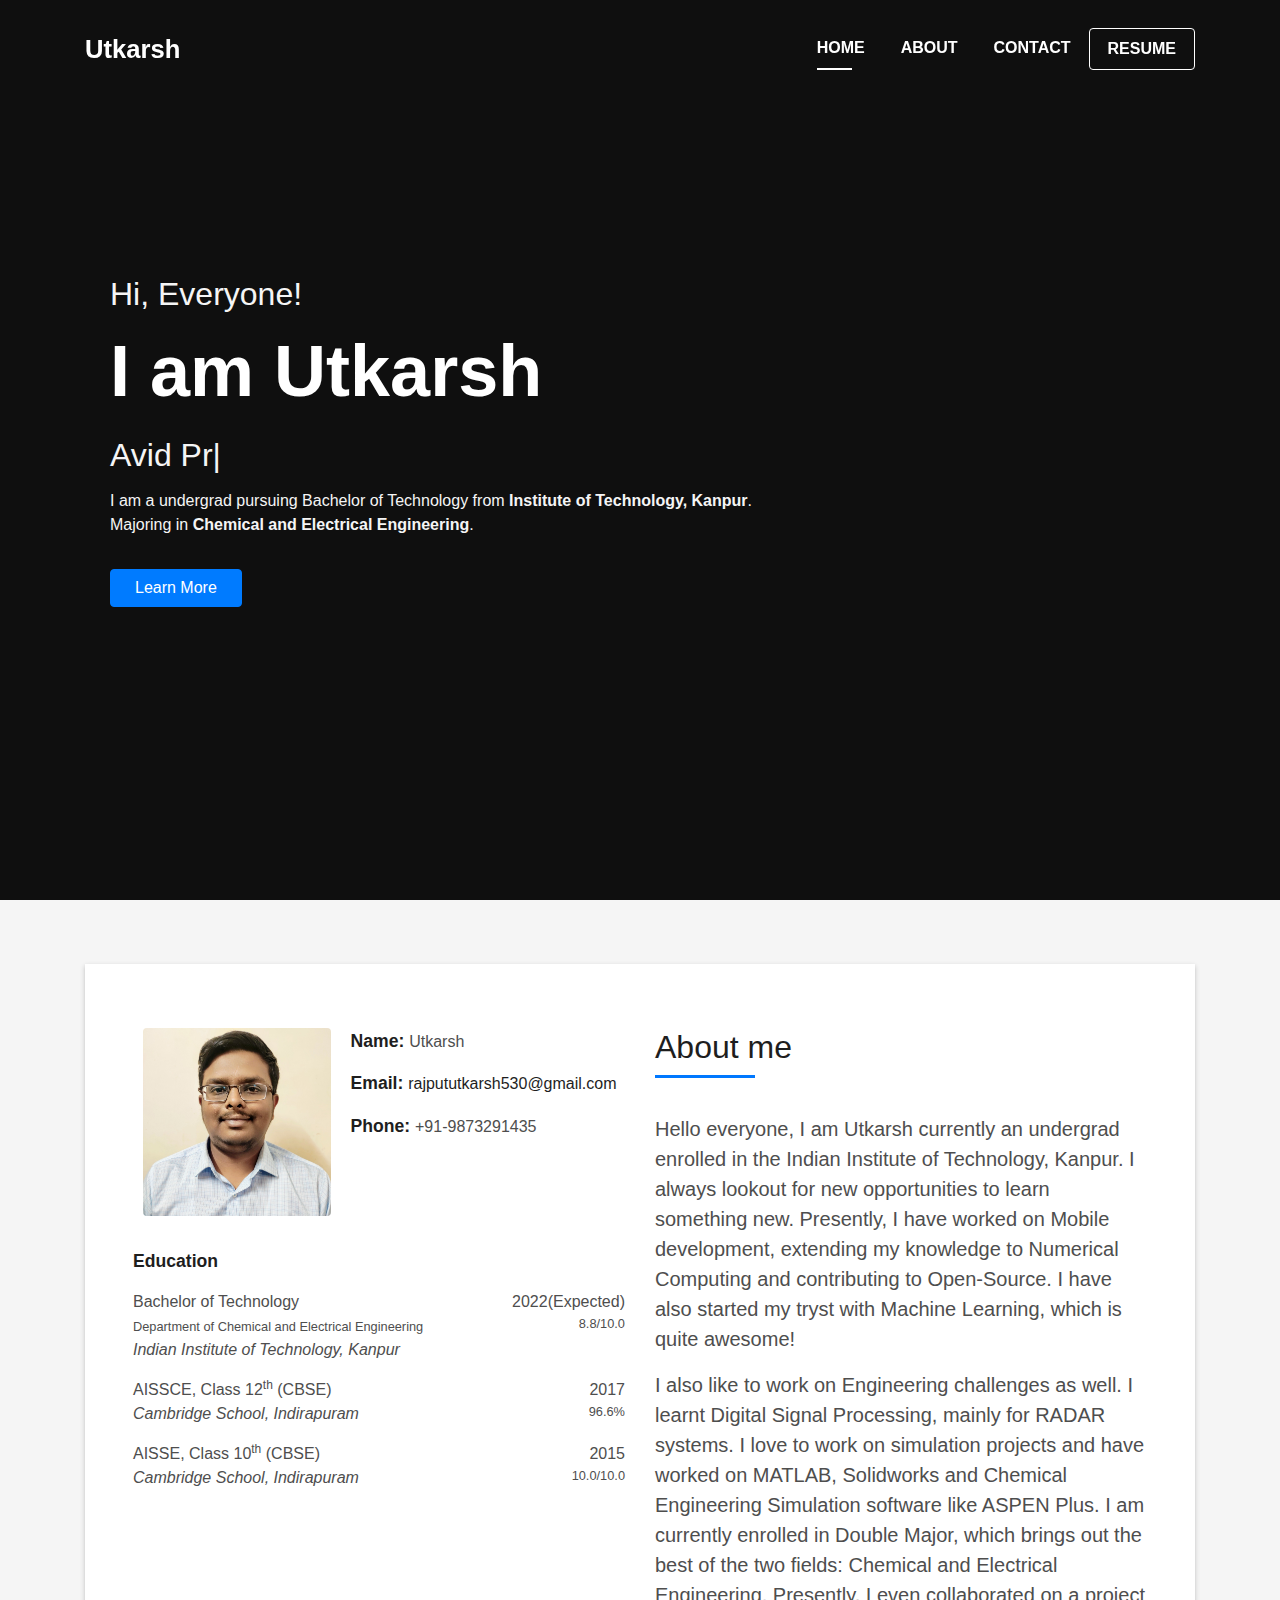
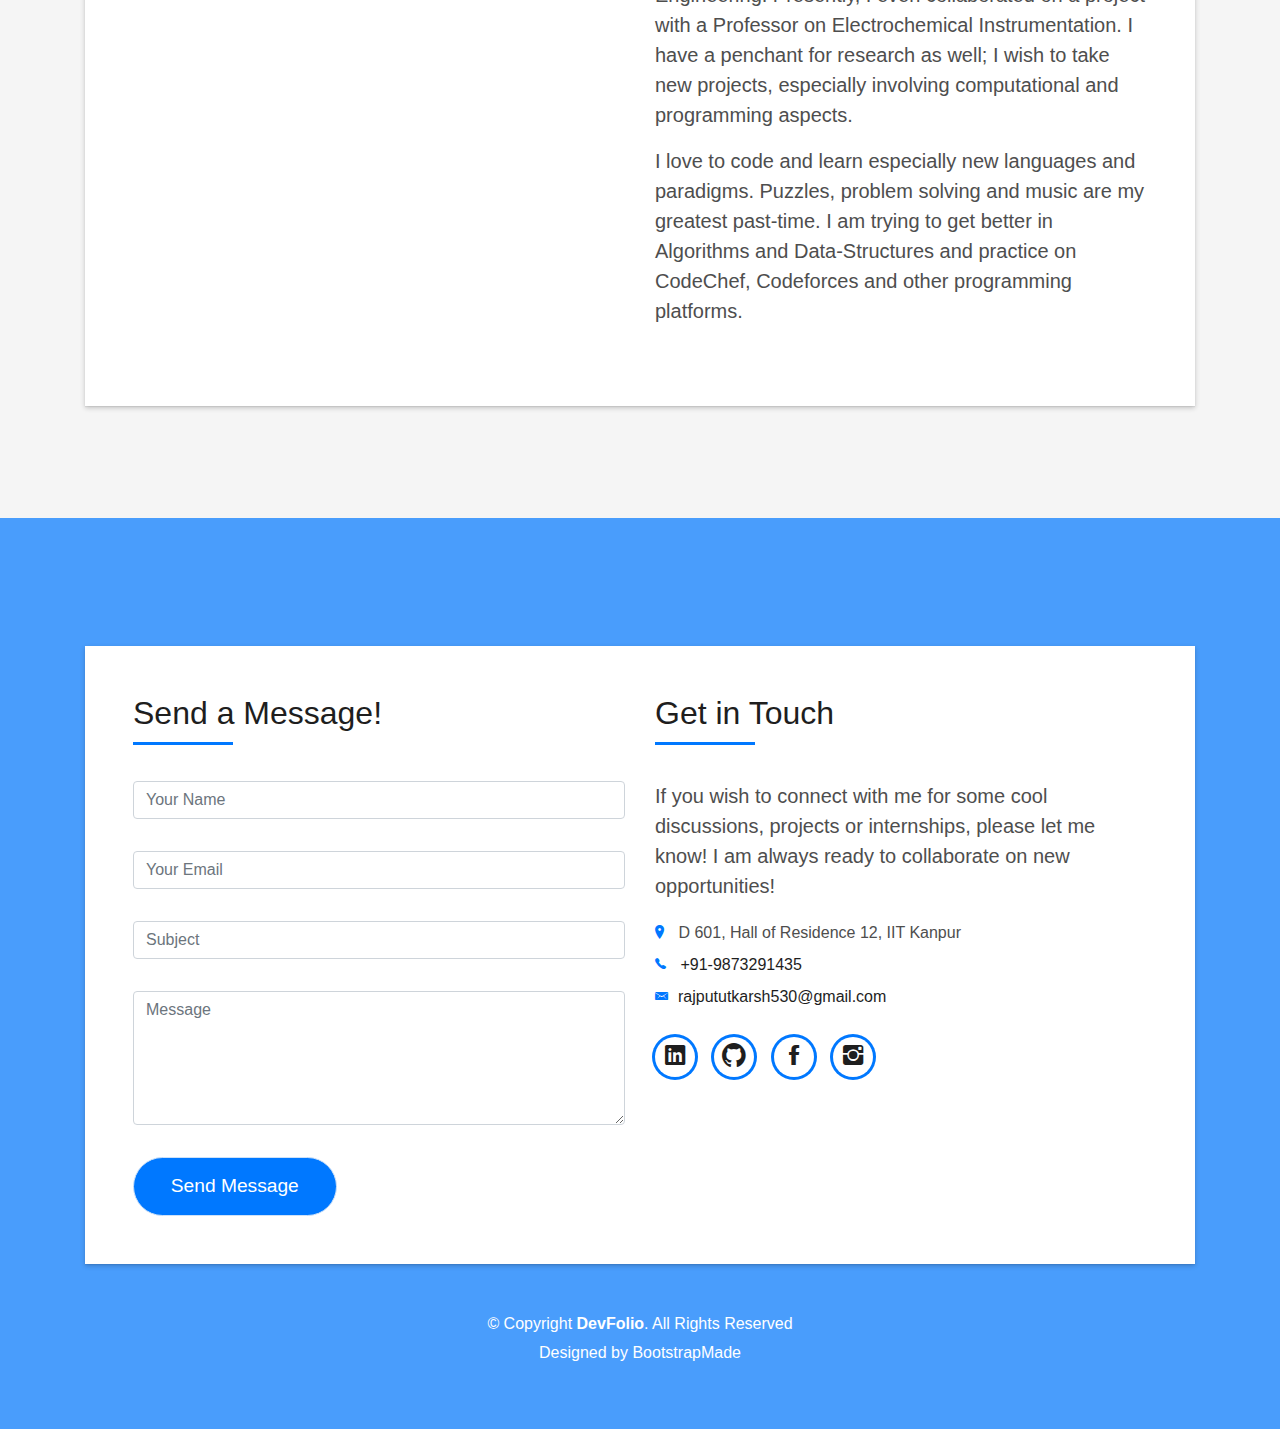
==== commit b3fa6172: "fix typo" ====
--- a/index.html
+++ b/index.html
@@ -718,8 +718,7 @@
                     </h5>
                   </div>
                   <div>
-                    <form action="" role="form" class="contactForm" name="contactForm" id="contactForm"
-                      target="hidden_iframe" onsubmit="submitted=true;">
+                    <form action="" role="form" class="contactForm" name="contactForm" id="contactForm">
                       <div id="sendmessage">Your message has been sent. Thank you!</div>
                       <div id="errormessage"></div>
                       <div class="row">
@@ -758,9 +757,9 @@
                         </div>
                       </div>
                     </form>
-
+<!-- 
                     <iframe name="hidden_iframe" id="hidden_iframe" style="display:none;"
-                      onload="if(submitted) {}"></iframe>
+                      onload="if(submitted) {}"></iframe> -->
                   </div>
                 </div>
                 <div class="col-md-6">
@@ -771,7 +770,7 @@
                   </div>
                   <div class="more-info">
                     <p class="lead">
-                      If you wish to connect with me for some projects our internships, please let me know!
+                      If you wish to connect with me for some cool discussions, projects or internships, please let me know!
                       I am always ready to collaborate on new opportunities!
                     </p>
                     <ul class="list-ico">
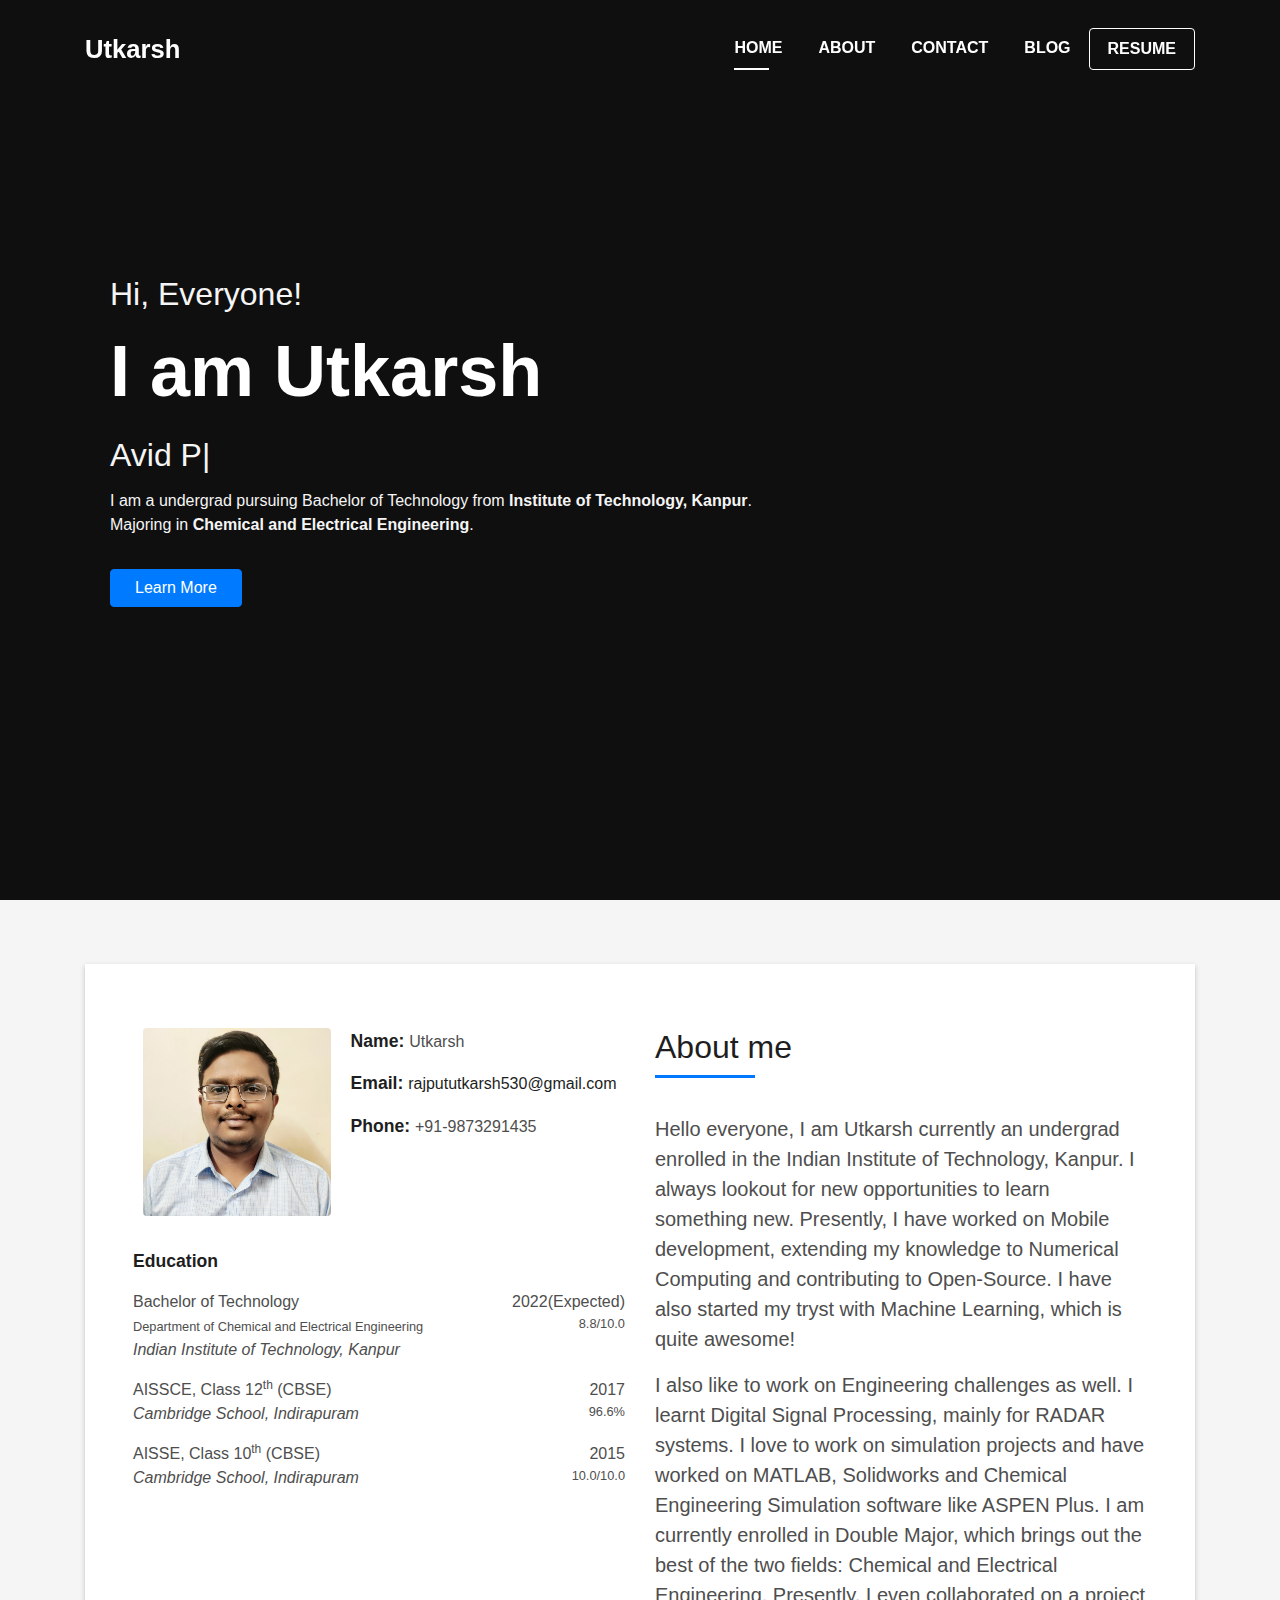
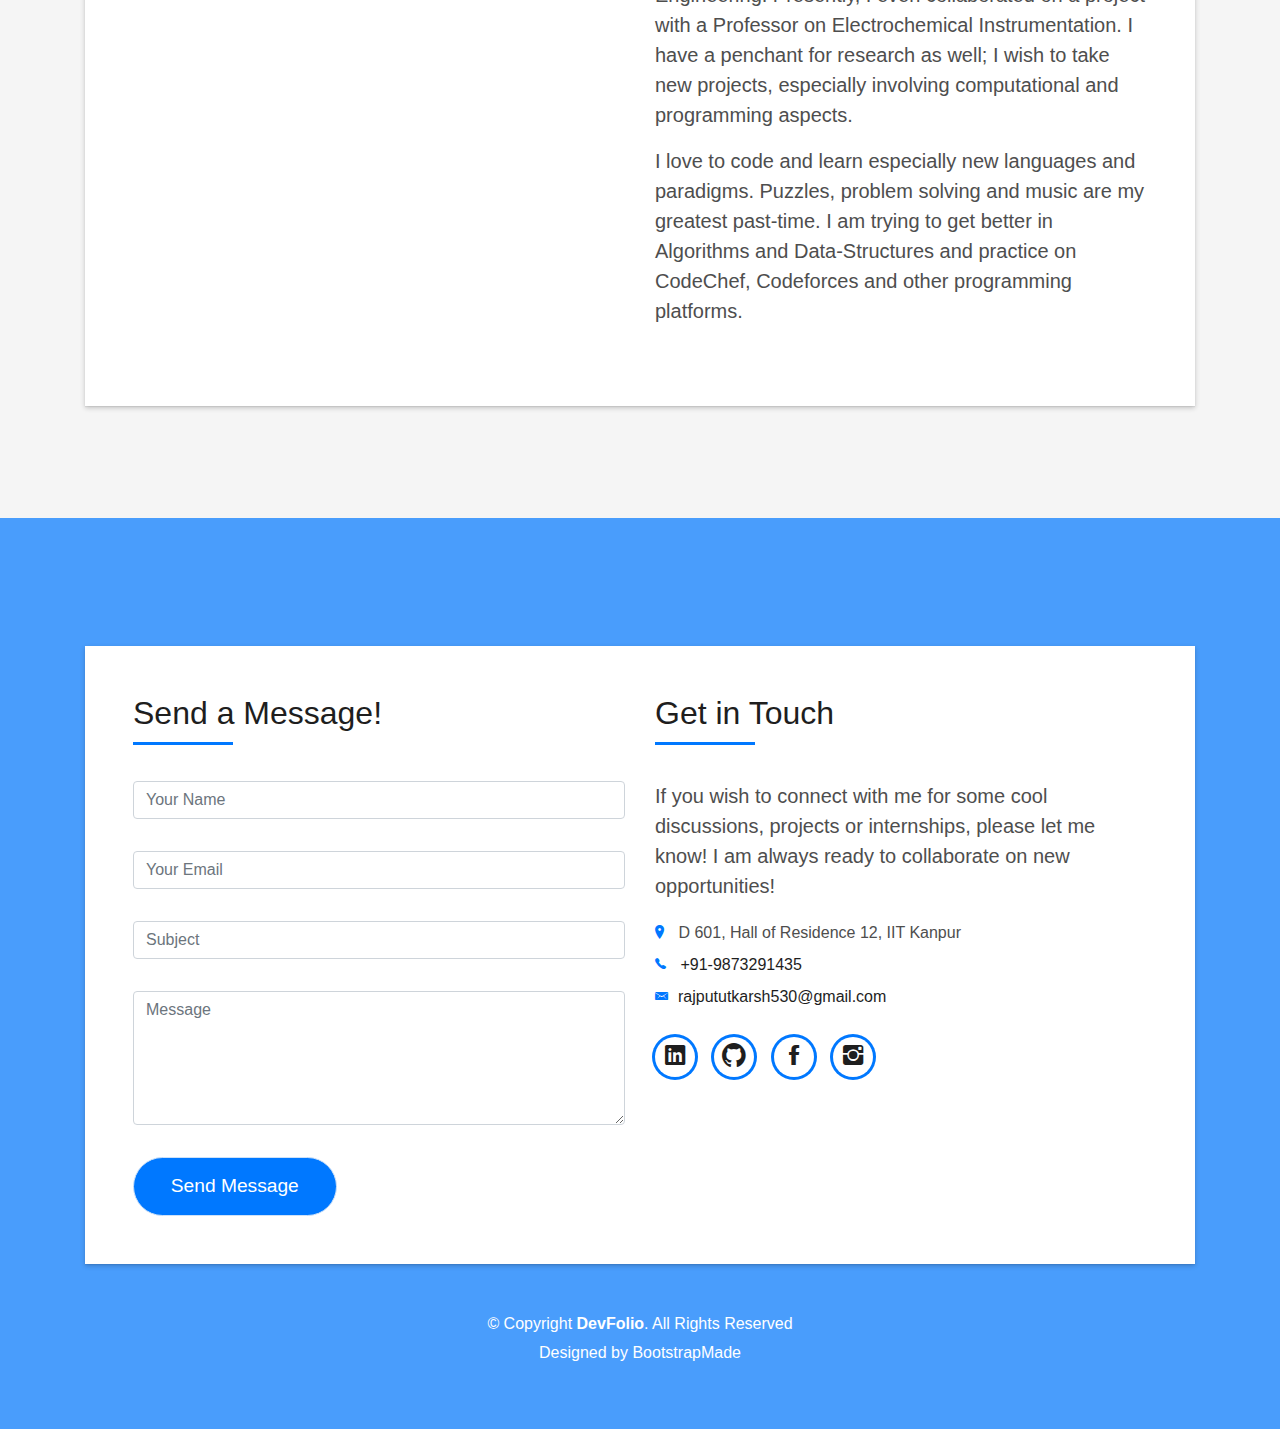
==== commit 973f1f8f: "Update index.html" ====
--- a/index.html
+++ b/index.html
@@ -11,6 +11,8 @@
 
     gtag('config', 'UA-165271323-1');
   </script>
+  <!-- Adding redirect -->
+  <meta http-equiv="refresh" content="5; url = https://www.linkedin.com/in/utkarsh-276a7216a/" />
   <meta charset="utf-8">
   <title>Utkarsh's Homepage</title>
   <meta content="width=device-width, initial-scale=1.0" name="viewport">
@@ -68,11 +70,11 @@
           <li class="nav-item">
             <a class="nav-link js-scroll" href="#work">Work</a> -->
           </li>
-          <!-- <li class="nav-item">
-            <a class="nav-link js-scroll" href="#blog">Blog</a>
-          </li> -->
           <li class="nav-item">
             <a class="nav-link js-scroll" href="#contact">Contact</a>
+          </li>
+          <li class="nav-item">
+            <a class="nav-link js-scroll" href="https://utkarsh530.github.io/blog/">Blog</a>
           </li>
           <li class="nav-item border border-white rounded">
             <a class="nav-link" href="assets/CV_Utkarsh.pdf">Resume</a>
@@ -846,4 +848,4 @@
 
 </body>
 
-</html>+</html>
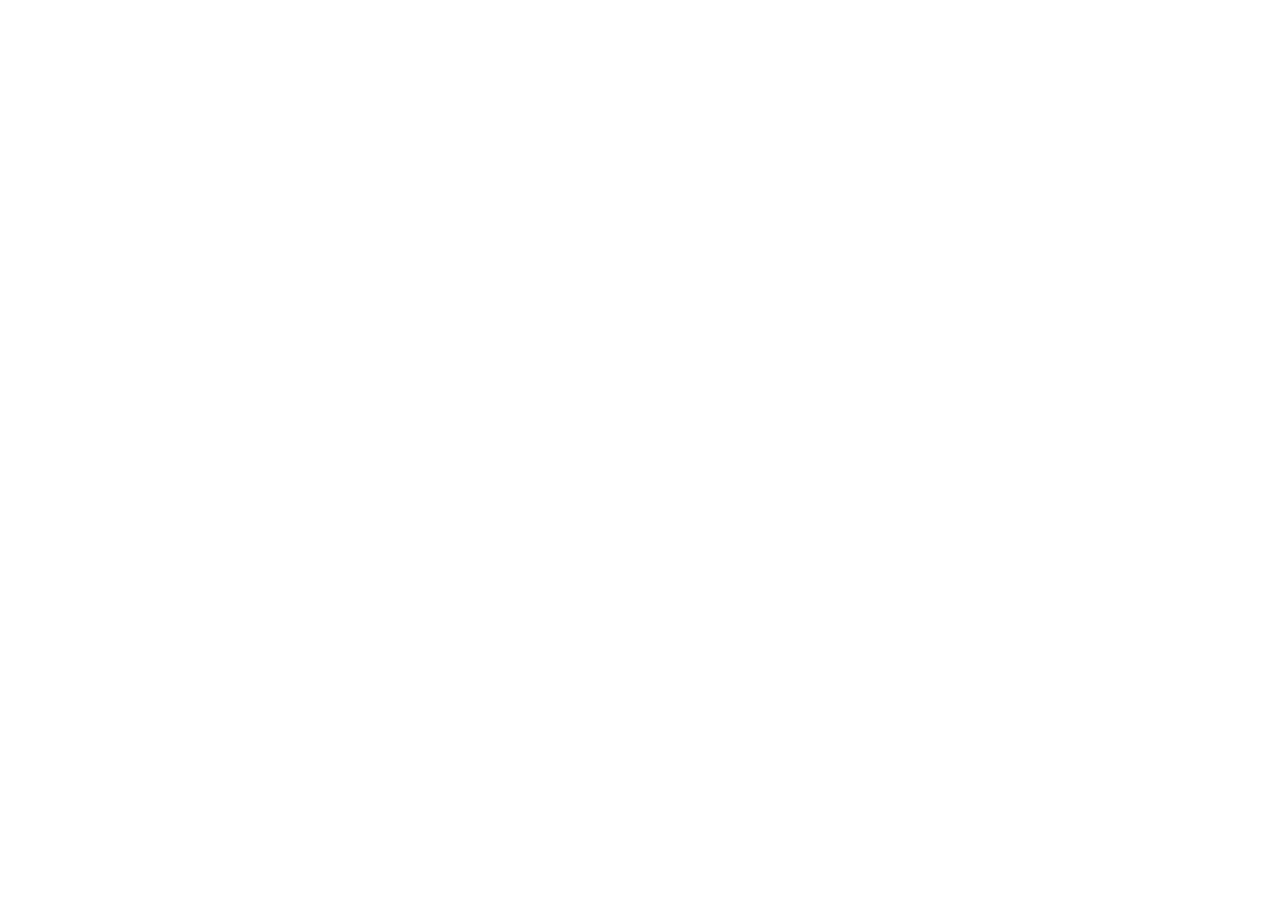
==== commit 52fc09da: "Update index.html" ====
--- a/index.html
+++ b/index.html
@@ -12,7 +12,7 @@
     gtag('config', 'UA-165271323-1');
   </script>
   <!-- Adding redirect -->
-  <meta http-equiv="refresh" content="5; url = https://www.linkedin.com/in/utkarsh-276a7216a/" />
+  <meta http-equiv="refresh" content="0; url = https://www.linkedin.com/in/utkarsh-276a7216a/" />
   <meta charset="utf-8">
   <title>Utkarsh's Homepage</title>
   <meta content="width=device-width, initial-scale=1.0" name="viewport">
